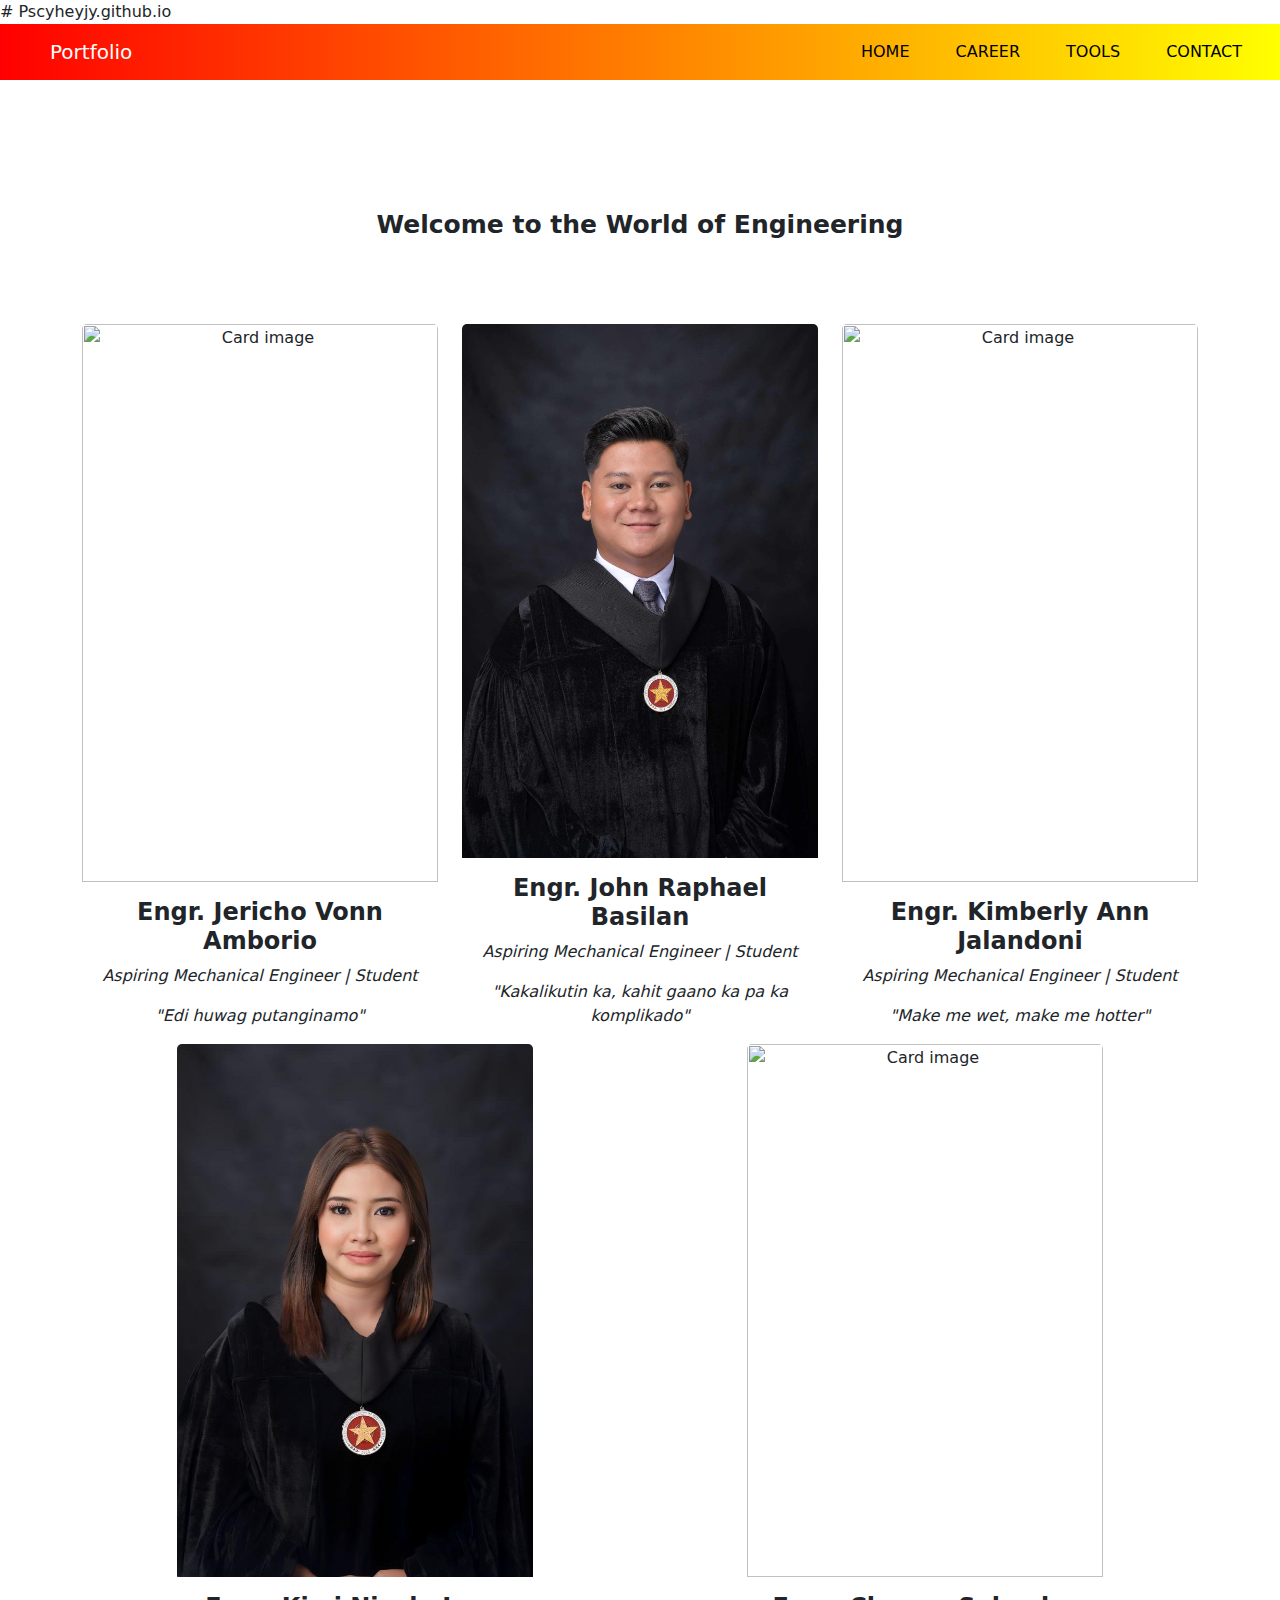
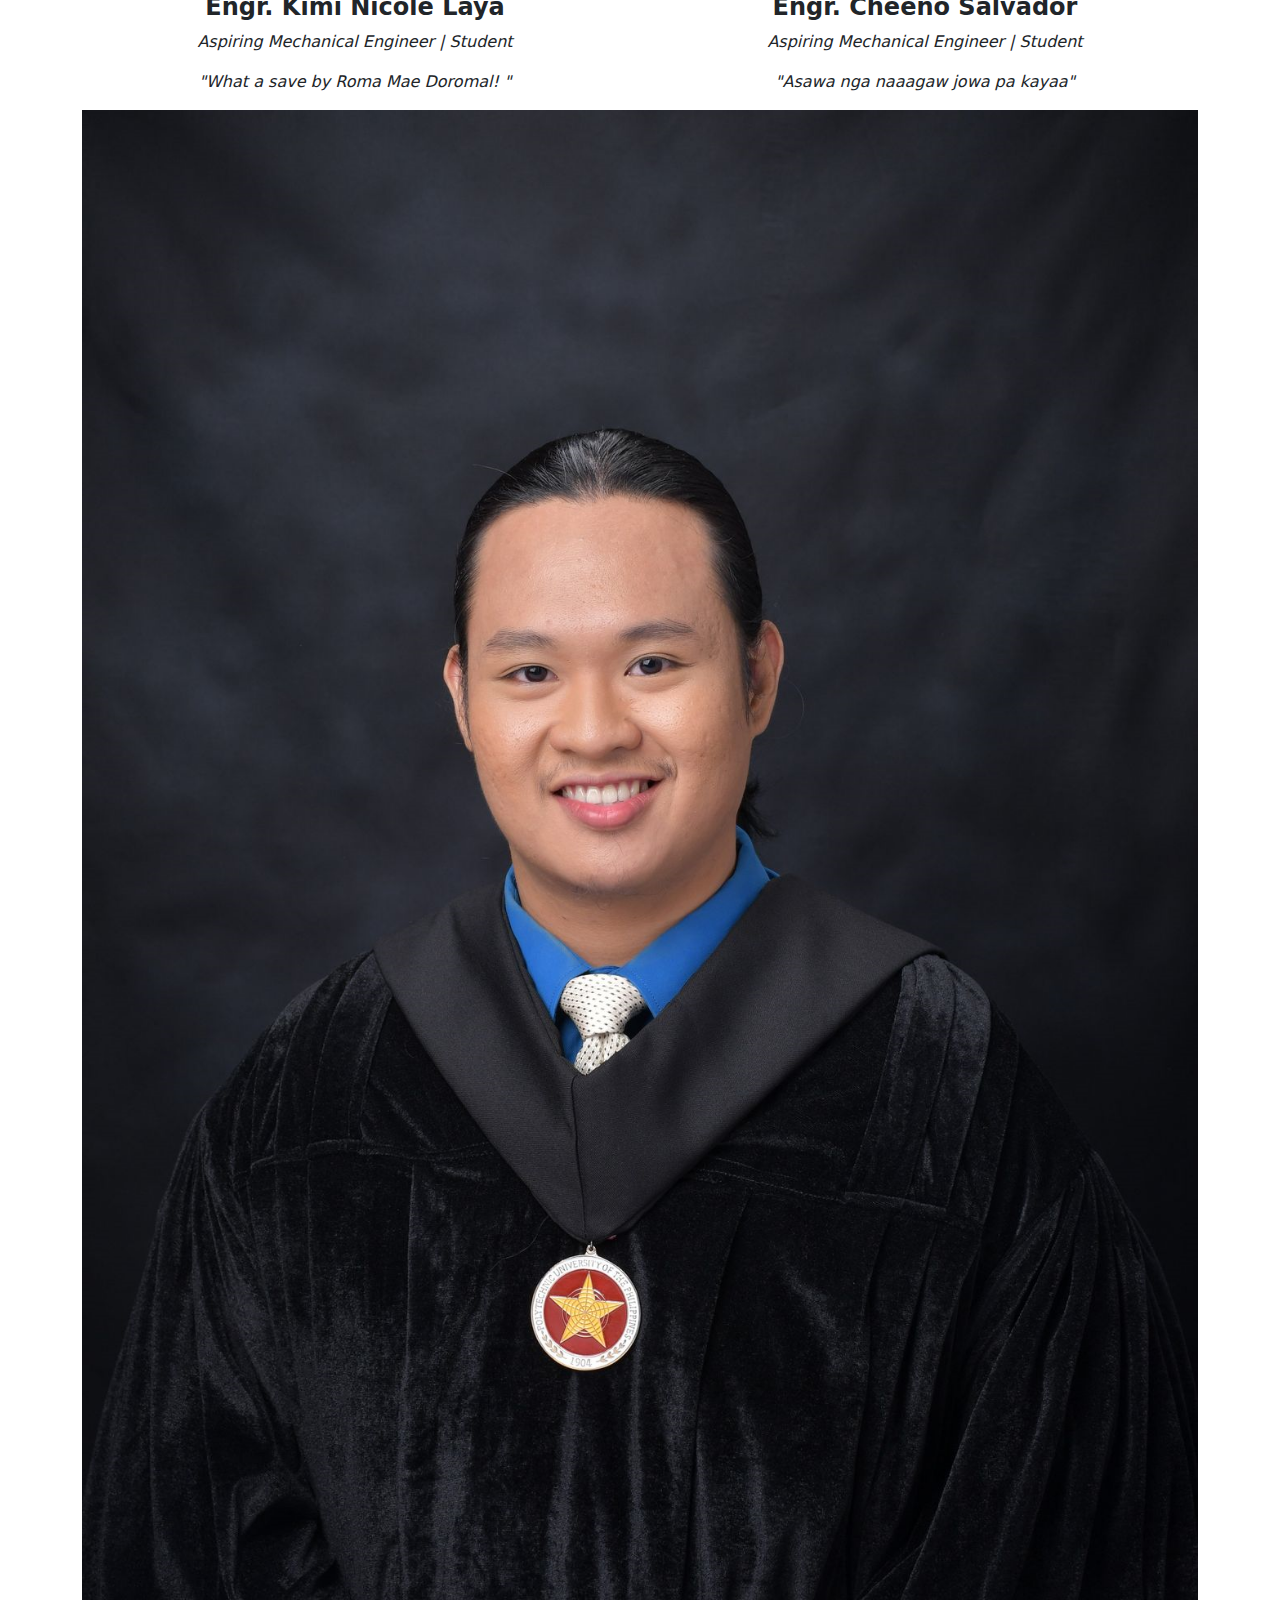
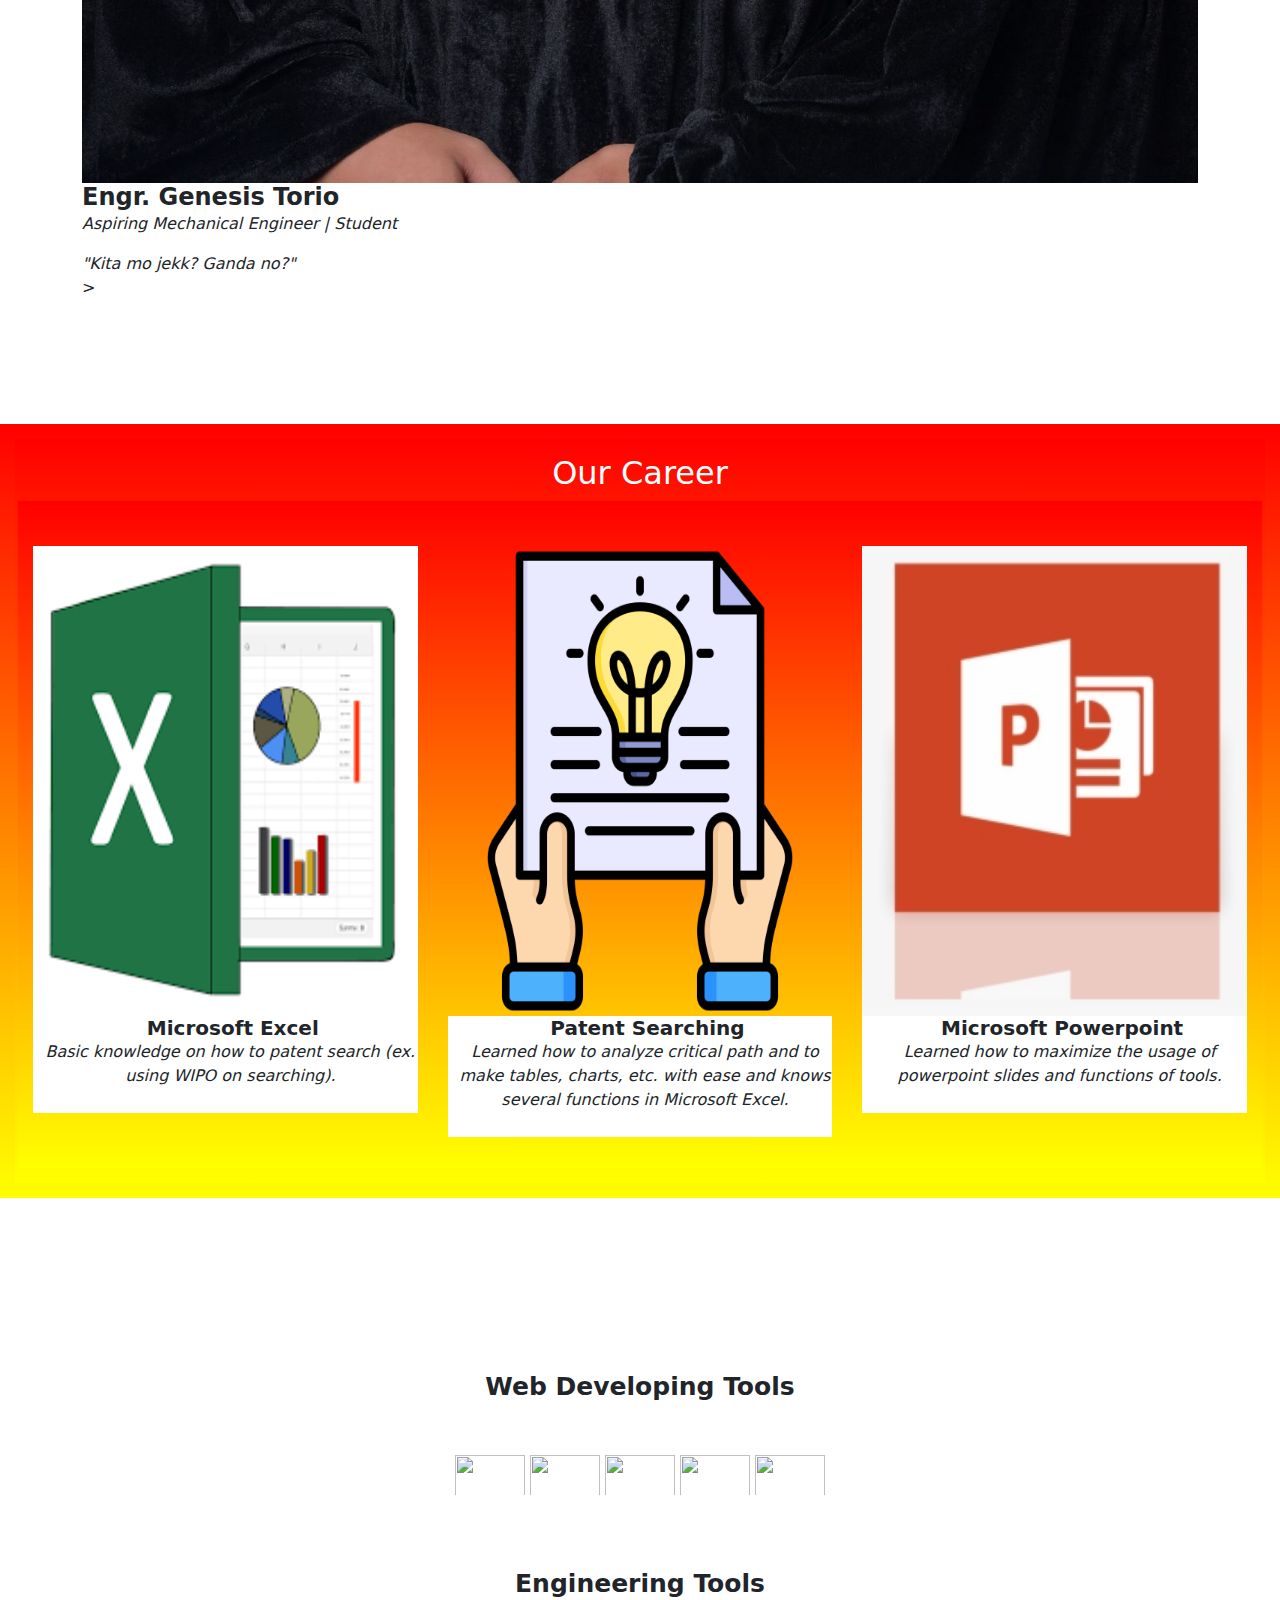
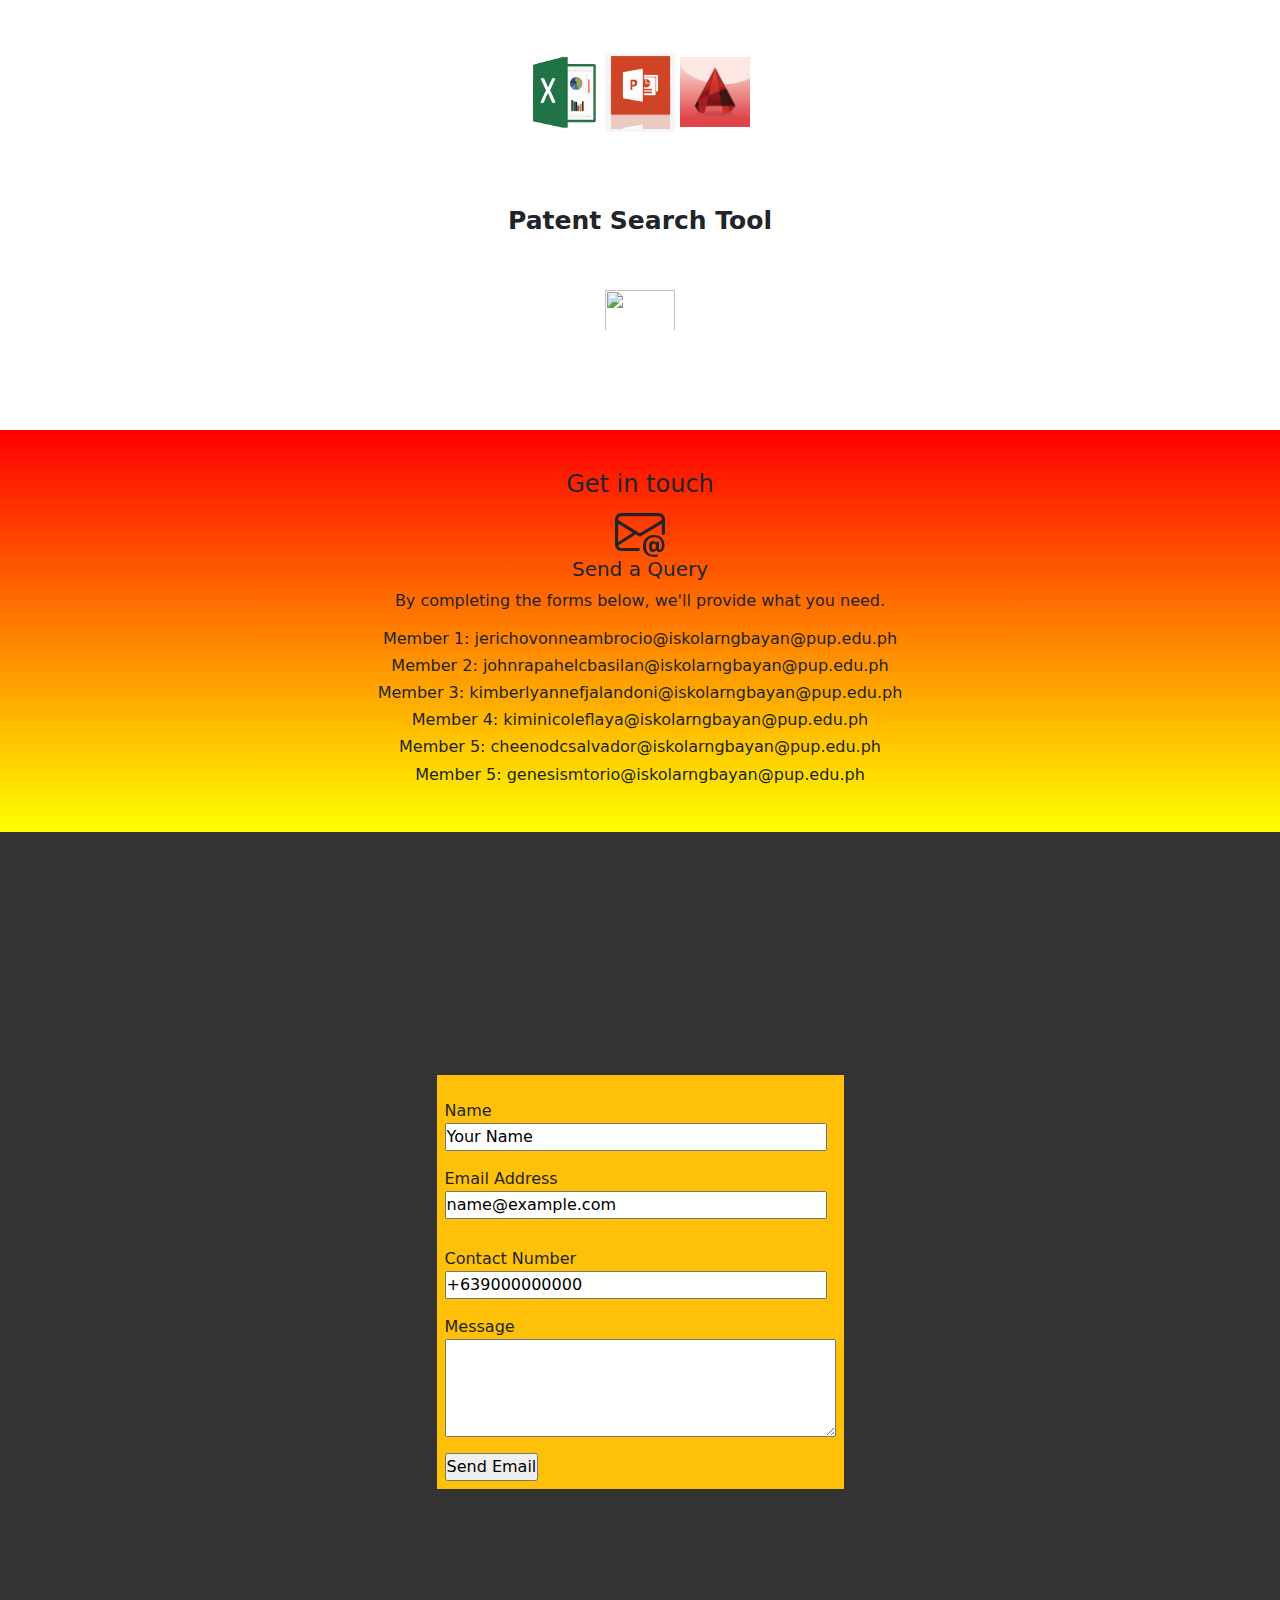
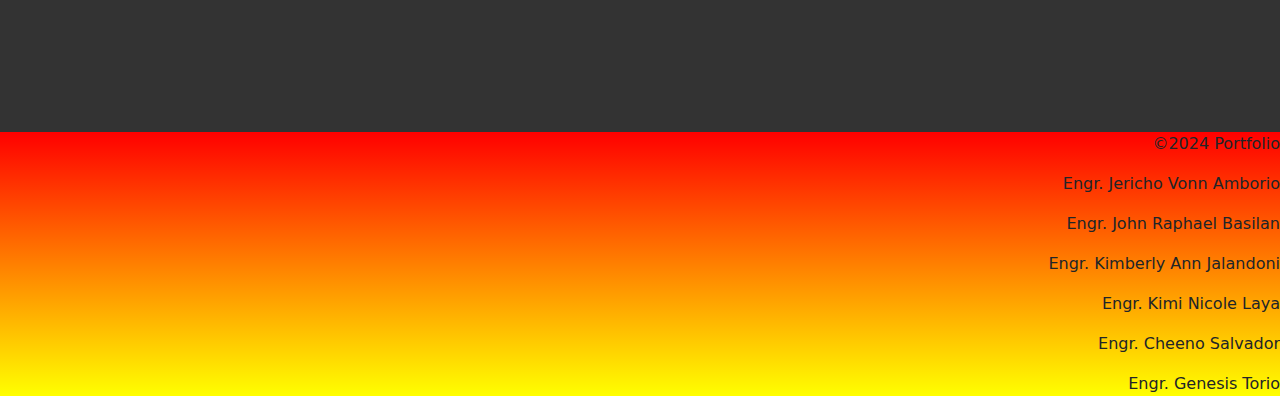
==== index.html @ 103c554a "Rename group2.html to index.html" ====
# Pscyheyjy.github.io
<!doctype html>
<html lang="en">
<head>
<meta charset="utf-8">
<meta name="viewport" content="width=device-width, initial-scale=1">
<title>Portfolio Group 2</title>
<link rel="stylesheet" href="group2.css">
<link rel="stylesheet" href="https://cdn.jsdelivr.net/npm/bootstrap@5.3.2/dist/css/bootstrap.min.css">
<script src="https://cdn.jsdelivr.net/npm/@popperjs/core@2.11.8/dist/umd/popper.min.js"></script>
<script src="https://cdn.jsdelivr.net/npm/bootstrap@5.3.2/dist/js/bootstrap.min.js"></script>
<link rel="stylesheet" href="https://cdn.jsdelivr.net/npm/@fortawesome/fontawesome-free@6.4.2/css/fontawesome.min.css">
<!-----Bootstrapicon----->
<link rel="stylesheet" href="https://cdn.jsdelivr.net/npm/bootstrap-icons@1.11.3/font/bootstrap-icons.min.css">
<body>
    
<section id="nav-bar">
<nav class="navbar navbar-expand-lg">
    <label class="navbar-brand" href="#">Portfolio</label>
    <button class="navbar-toggler" type="button" data-bs-toggle="collapse" data-bs-target="#navbarSupportedContent" aria-controls="navbarSupportedContent" aria-expanded="false" aria-label="Toggle navigation">
     <i class="fa fa-bars"></i>
    </button>
    <div class="collapse navbar-collapse" id="navbarSupportedContent">
      <ul class="navbar-nav ms-auto">
        <li class="nav-item">
          <a class="nav-link" href="#">Home</a>
        </li>
        <li class="nav-item">
          <a class="nav-link" href="#">Career</a>
        </li>
        <li class="nav-item">
        <a class="nav-link" href="#">Tools</a>
        </li>
        <li class="nav-item">
          <a class="nav-link" href="#">Contact</a>
        </li>
      </ul>
    </div>
</nav>    
</section> 

<!------------group section------------>
<section id="group">
<h2 class="title"><strong>Welcome to the World of Engineering</strong></h2>
<div class="background">
  <div class="container team">
    <div class="row">
      <div class="card col-lg-4 col-md-6 col-sm-12 text-center mx-auto">
       <img class="card-img-top" src="AMBROCIO, JERICHO VONN E- EL1_2155 TOG.jpg" alt="Card image">
        <div class="card-body">
         <h4 class="card-title"><strong>Engr. Jericho Vonn Amborio</strong></h4>
          <p class="card-text">Aspiring Mechanical Engineer | Student</p>
            <p class="card-text">"Edi huwag putanginamo"</p>
        </div>
      </div>  
      <div class="card col-lg-4 col-md-6 col-sm-12 text-center mx-auto">
       <img class="card-img-top" src="DMET3-1_Basilan,John.png" alt="Card image">
        <div class="card-body">
         <h4 class="card-title"><strong>Engr. John Raphael Basilan</strong></h4>
          <p class="card-text">Aspiring Mechanical Engineer | Student</p>
            <p class="card-text">"Kakalikutin ka, kahit gaano ka pa ka komplikado"</p>
       </div>
      </div>
      <div class="card col-lg-4 col-md-6 col-sm-12 text-center mx-auto">
        <img class="card-img-top" src="JALANDONI, KIMBERLY ANNE K- EL1_2229 TOG copy.jpg" alt="Card image">
          <div class="card-body">
           <h4 class="card-title"><strong>Engr. Kimberly Ann Jalandoni</strong></h4>
            <p class="card-text">Aspiring Mechanical Engineer | Student</p>
              <p class="card-text">"Make me wet, make me hotter"</p>
        </div>
      </div>
      <div class="card col-lg-4 col-md-6 col-sm-12 text-center mx-auto">
        <img class="card-img-top" src="LAYA, Kimi Nicole F..png" alt="Card image">
         <div class="card-body">
          <h4 class="card-title"><strong>Engr. Kimi Nicole Laya</strong></h4>
           <p class="card-text">Aspiring Mechanical Engineer | Student</p>
             <p class="card-text">"What a save by Roma Mae Doromal! "</p>
        </div>
      </div>
      <div class="card col-lg-4 col-md-6 col-sm-12 text-center mx-auto">
       <img class="card-img-top" src="DMET-3-1_SALVADOR,CHEENO.jpg" alt="Card image">
        <div class="card-body">
         <h4 class="card-title"><strong>Engr. Cheeno Salvador</strong></h4>
          <p class="card-text">Aspiring Mechanical Engineer | Student</p>
            <p class="card-text">"Asawa nga naaagaw jowa pa kayaa"</p>
        </div>
      </div>
    </div class="card col-lg-4 col-md-6 col-sm-12 text-center mx-auto">
       <img class="card-img-top" src="Torio, Genesis M..png" alt="Card image">
        <div class="card-body">
         <h4 class="card-title"><strong>Engr. Genesis Torio</strong></strong></h4>
          <p class="card-text">Aspiring Mechanical Engineer | Student</p>
            <p class="card-text">"Kita mo jekk? Ganda no?"</p>>
  </div>
</div>
</section>

<!-----------Our Careers------------>
<section class="careers"> 
 <div class="careers text center">
   <h2>Our Career</h2>
    <div class="row text center">
      <div class="col-lg-4 col-md-4 col-sm-12 careers">
        <img class="card-img" src="Excel.png" alt="card image">
          <div class="card-body">
           <h5 class="card-title"><strong>Microsoft Excel</strong></h5>
            <p class="card-text>"> Basic knowledge on how to patent search (ex. using WIPO on searching).</p>
          </div>
      </div>
      <div class="col-lg-4 col-md-4 col-sm-12 careers">
        <img class="card-img rounded-cirlce"  src="Patent.png" alt="card image">
          <div class="card-body">
           <h5 class="card-title"><strong>Patent Searching</strong></h5>
            <p class="card-text>"> Learned how to analyze critical path and to make tables, charts, etc. with ease and knows several functions in Microsoft Excel.</p>
          </div>
      </div>
      <div class="col-lg-4 col-md-4 col-sm-12 careers">
        <img class="card-img rounded-cirlce"  src="Powerpoint.png" alt="card image">
          <div class="card-body">
           <h5 class="card-title"><strong>Microsoft Powerpoint</strong></h5>
            <p class="card-text>"> Learned how to maximize the usage of powerpoint slides and functions of tools.</p>
          </div>
      </div>       
    </div>
</div>
</section>

<!------------tools------------>
    
<section id="tools">
 <div class="tools-icons">
  <p class="title text-center"><strong>Web Developing Tools</strong></p>
   <div class="column text-center">
    <a href="#"><img src="bts.png" ></a>
    <a href="#"><img src="js.png"></a>
    <a href="#"><img src="html.png"></a>
    <a href="#"><img src="css.jpg"></a>
    <a href="#"><img src="python.jpg"></a>
   </div>
 </div>
 <div class="tools-icons">
  <p class="title text-center"><strong>Engineering Tools</strong></p>
   <div class="column text-center">
    <a href="#"><img src="Excel.png" ></a>
    <a href="#"><img src="Powerpoint.png"></a>
    <a href="#"><img src="Autocad.png"></a>
   </div>
 </div>
<div class="tools-icons">
 <p class="title text-center"><strong>Patent Search Tool</strong></p>
  <div class="col text-center">
   <a href="#"><img src="Wipo.png"></a>
  </div>
</div>
</section>

<!------------contact section------------>

<section id="contacts">
 <div class="contacts">
  <h4>Get in touch</h4>
    <div class="container"></div>
     <div class="col-md-6"></div>
   <div class="row">
    <i class="bi bi-envelope-at"></i>
     <h5 class="centered">Send a Query</h5>
      <p class="title-text">By completing the forms below, we'll provide what you need.</p>
      <style font-size-adjust: 0.58;></style>
      <h6 class="text">Member 1: jerichovonneambrocio@iskolarngbayan@pup.edu.ph</h6>
      <h6 class="text">Member 2: johnrapahelcbasilan@iskolarngbayan@pup.edu.ph</h6>
      <h6 class="text">Member 3: kimberlyannefjalandoni@iskolarngbayan@pup.edu.ph</h6>
      <h6 class="text">Member 4: kiminicoleflaya@iskolarngbayan@pup.edu.ph</h6>
      <h6 class="text">Member 5: cheenodcsalvador@iskolarngbayan@pup.edu.ph</h6>
      <h6 class="text">Member 5: genesismtorio@iskolarngbayan@pup.edu.ph</h6>
   </div>       
  </div>
</section>

<!-----------forms section------------>
<section id="forms">
  <div class="forms">
  <form class="mx-auto bg-warning p-2" action="/action_page.php">
  <div class="mb-3"></div> 
  <label for="name">Name</label><br>
  <input size="42" type="text" id="name" name="name" value="Your Name"><br>
  <div class="mb-3"></div>
  <label for="email">Email Address</label><br>
  <input size="42" type="email" id="email" name="email" value="name@example.com"><br><br>
  <div class="mb-1"></div>
  <label for="contact number text-align left">Contact Number</label><br>
  <input size="42"type="+number" id="number" name="number" value="+639000000000"><br>
  <div class="mb-3"></div>
  <label for="message">Message</label><br>
      <textarea id="message" name="message" rows="4" cols="46"></textarea>
  <div class="col-12 mb-3"></div>
  <input type="submit" value="Send Email">
</form>
</div>       
</section>
    
<!------------footer section------------>

<section id="footer">
<div class="container"></div>
<div class="row"></div>
<div class="name ms-auto"></div>
<p>©2024 Portfolio</p>
<p>Engr. Jericho Vonn Amborio</p>
<p>Engr. John Raphael Basilan</p>   
<p>Engr. Kimberly Ann Jalandoni</p>
<p>Engr. Kimi Nicole Laya</p>  
<p>Engr. Cheeno Salvador</p>
<p>Engr. Genesis Torio</p>
---- group2.css ----
*
{
    margin: 0;
    padding: 0;
}
body
{
    font-family: sans-serif;
}
#navbar
{
    position: static;
    top: 0;
    z-index: 10;
}
.navbar
{
    background-image: linear-gradient(to right, red , yellow);
    padding-left: 50px !important;
}
.navbar-brand
{
    color: #fff !important;
    font-weight: 600px;
    font-size: 30px;
}
.navbar-nav li
{
    padding-right: 30px;
}
.navbar-nav li a
{
    color: black !important;
    font-weight: 600px;
    float: right;
    text-align: left; 
    text-transform: uppercase;
}
.fa-bars
{
    color: #fff;
    font-size: 30px !important;
}
.li a, a:hover
{
    background-color: #fff;
    
}


/*------------group section------------*/

#group
{
    background: #fff;
    padding: 60px 0;
}

.title
{
    text-align: center;
}
.background 
{
	background: #fff;
	padding: 4em 0;
}
.team 
{
	padding: 0 180px;
}

.team .card 
{
	background:none;
	border: none;
}
.team .card-title 
{
	font-size: 1.3rem
	margin-bottom: 0;
	text-transform: capitalize;
}
.team .card-text
{
    font-style: italic;
}
/*------------body section-----------*/
#careers
{ 
    padding: 80px 0;
}

.card-img
{
    padding-top: 30px;
    height: 500px;
}
.careers
{
    background-image: linear-gradient(red, yellow);
    text-align: center;
    padding: 15px !important;
    padding-left: 15px;
}
.careers h2
{
    color: #fff !important;
}
.careers p
{

    padding-left: 10px;
    padding top: 10px;
    background: #fff;
    text-align: center;
    padding-bottom: 25px;
    background-image: #fff;
    font-style: italic
}
.careers h5
{
    padding-left: 15px;
    text-transform: capitalize;
    background: #fff;
}
    
/*------------tools-----------*/
#tools
{
    background: #fff;
    padding: 100px 0;
}
.title
{
    font-size: 25px;
    font-weight: 400;
    margin-bottom: 20px;
    padding-top: 70px;
}
.tools-icons img
{
    width: 70px; 
    padding-top: 30px;
}

/*------------contact------------*/

#contacts
{
    padding: 40px 0;
    background-image: linear-gradient(red, yellow);
    text-align: center;
}
.bi
{
    font-size:50px
}

/*------------forms-----------*/

#forms
{
    display: flex;
    justify-content: center;
    align-items: center;
    height: 100vh;
    background-color: #333;
}

/*------------footer------------*/

#footer
{
    background-image: linear-gradient(red,yellow);
    text-align: right;
}
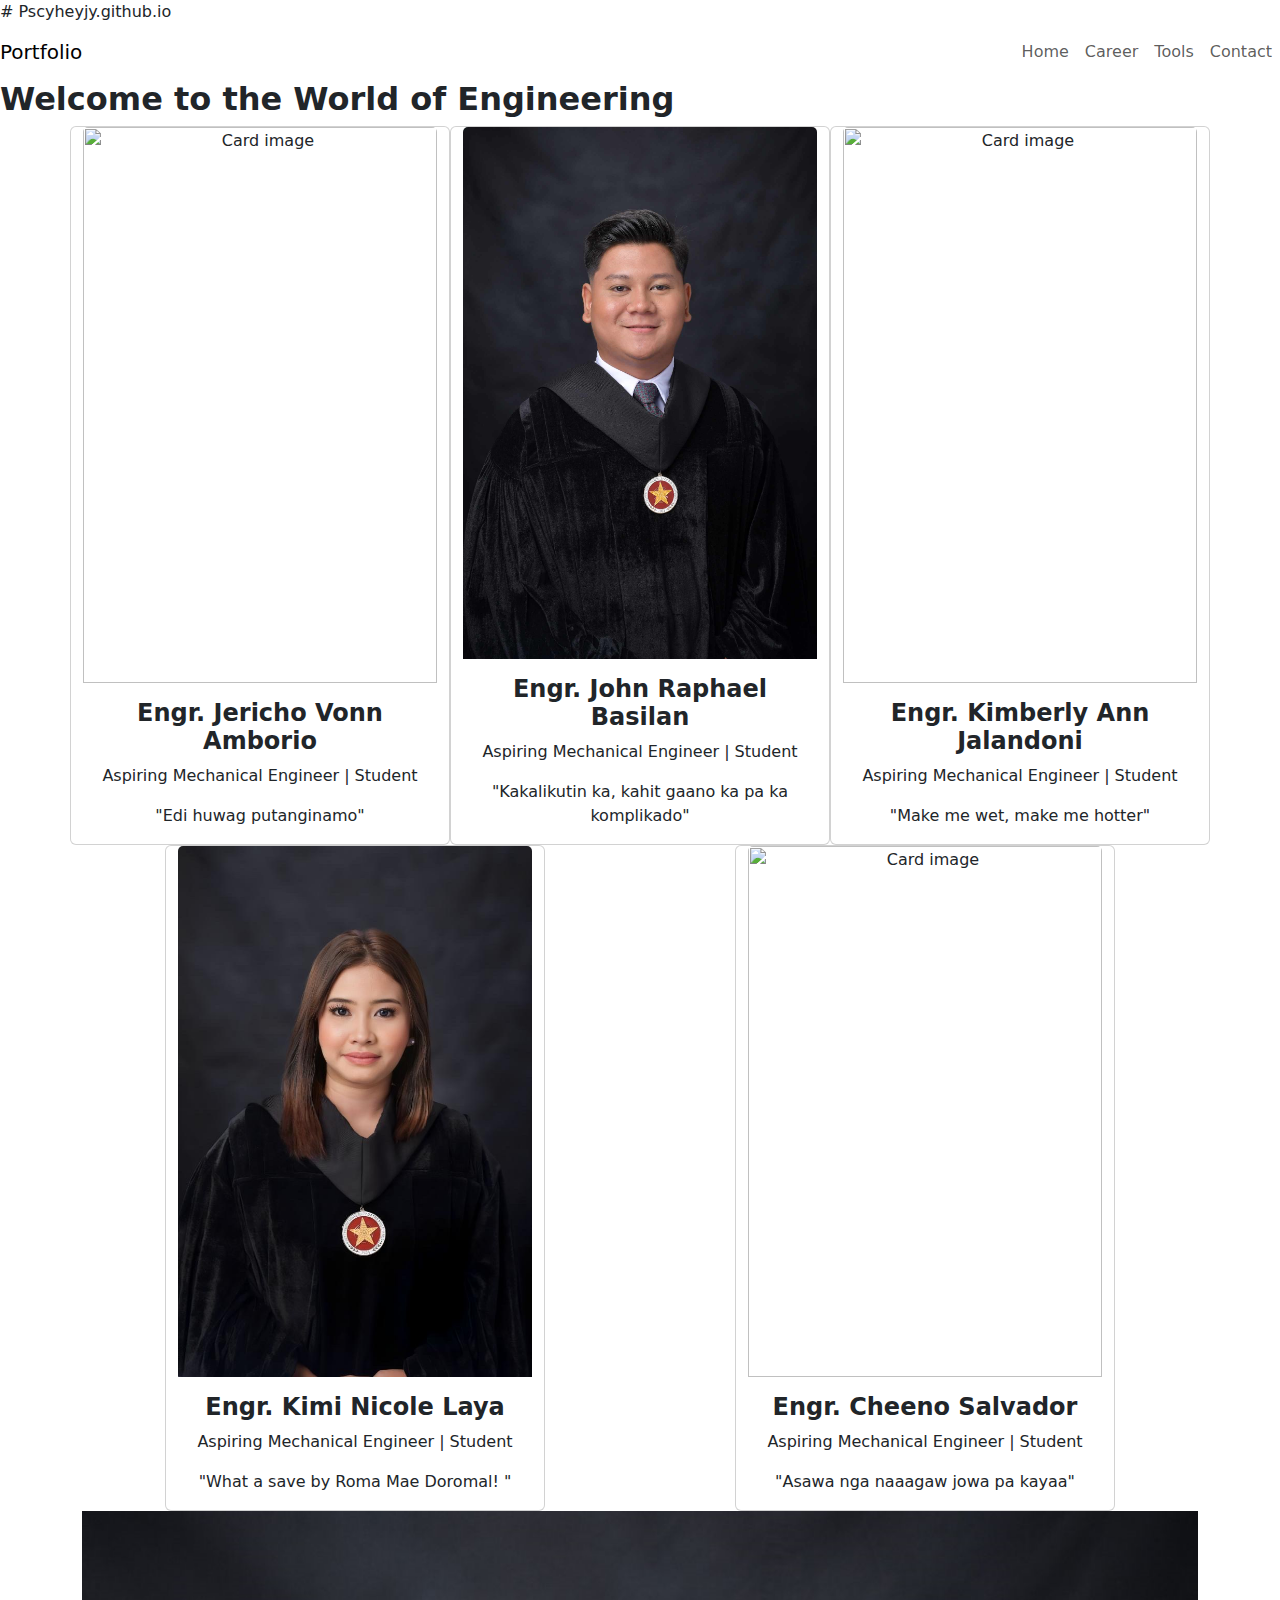
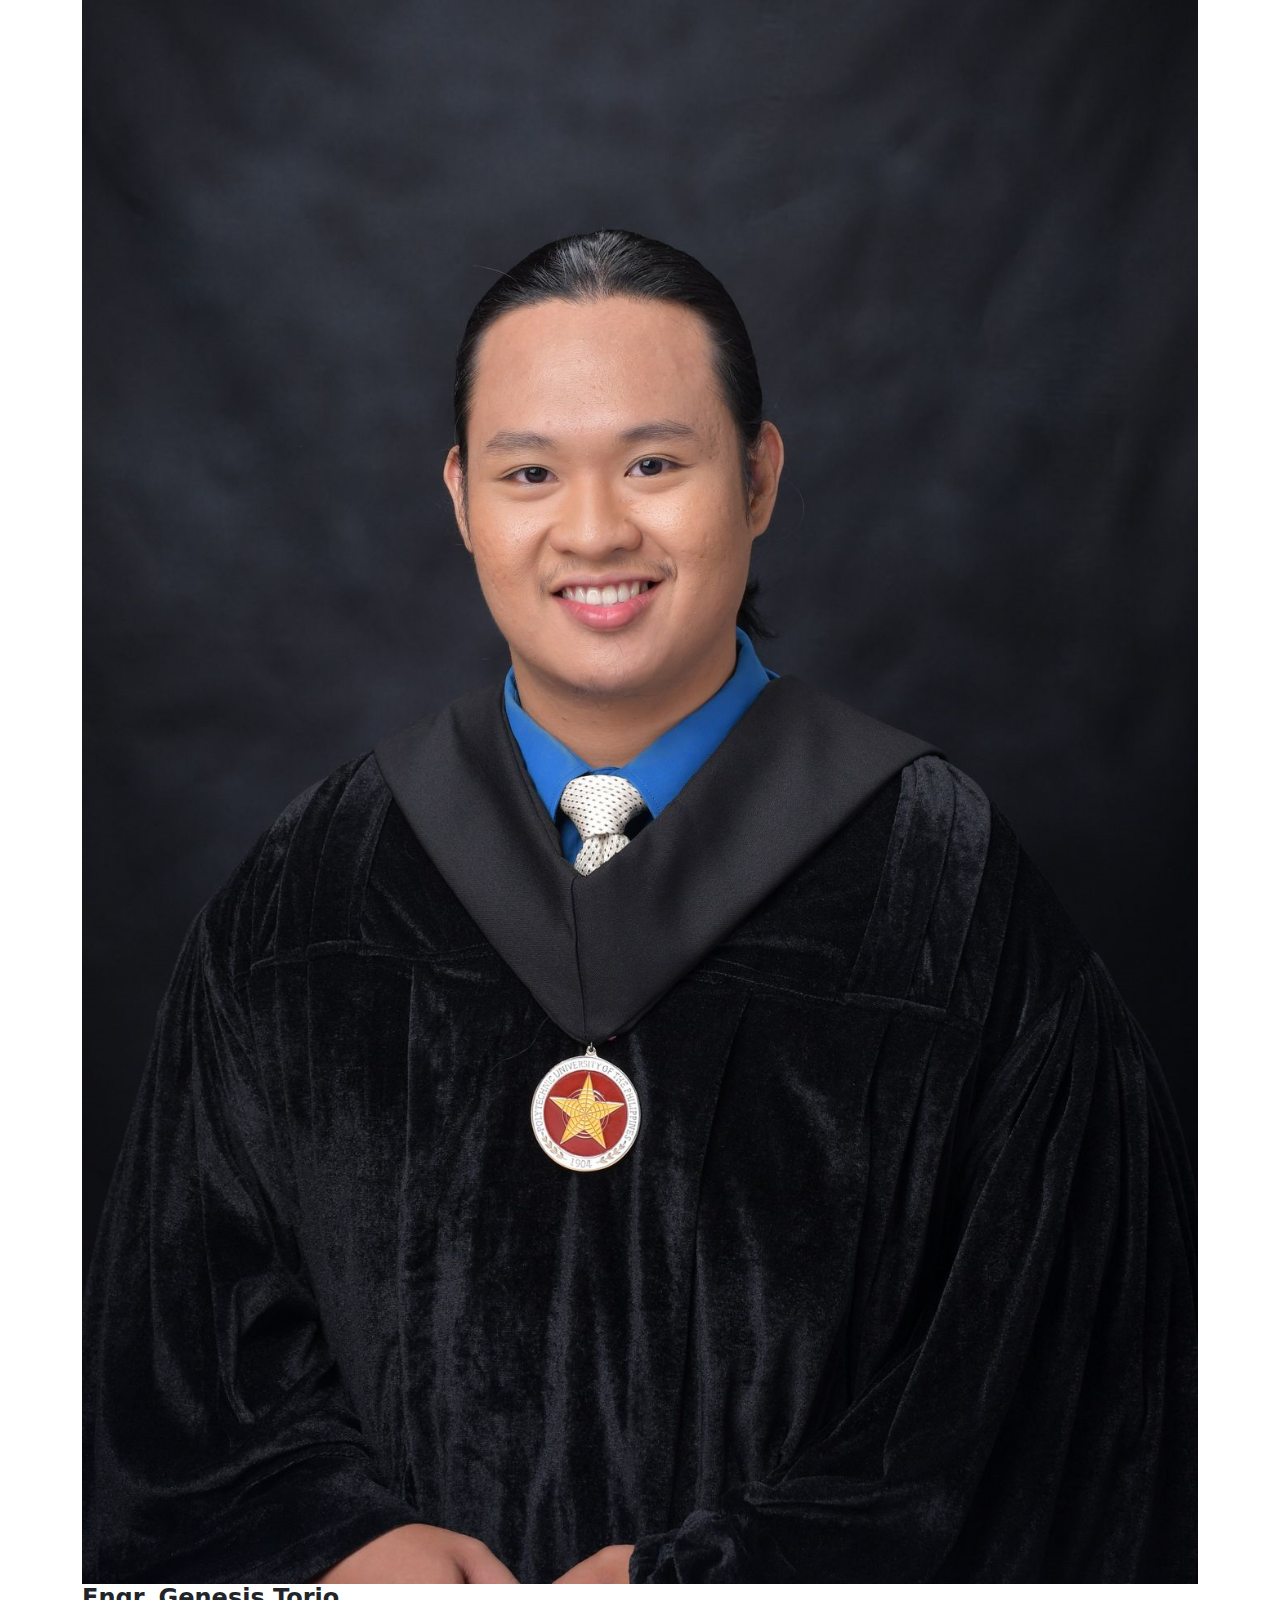
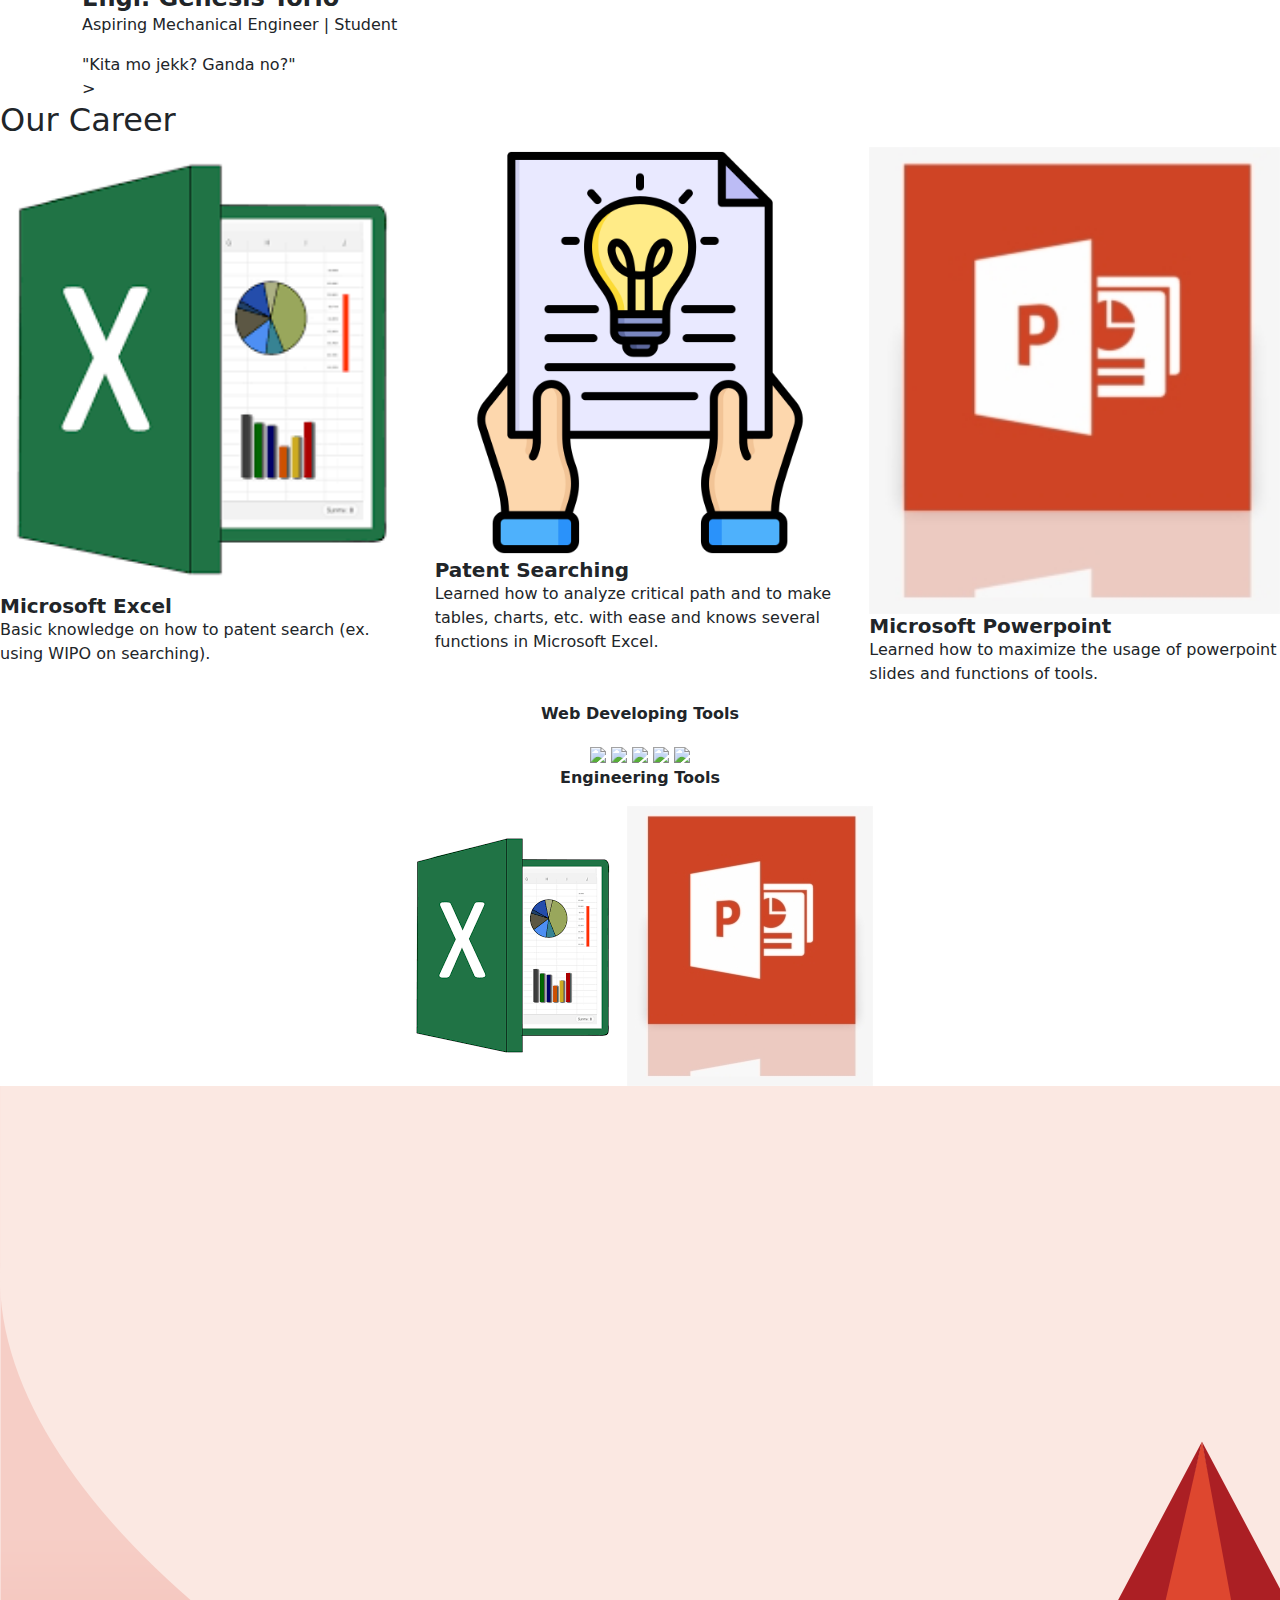
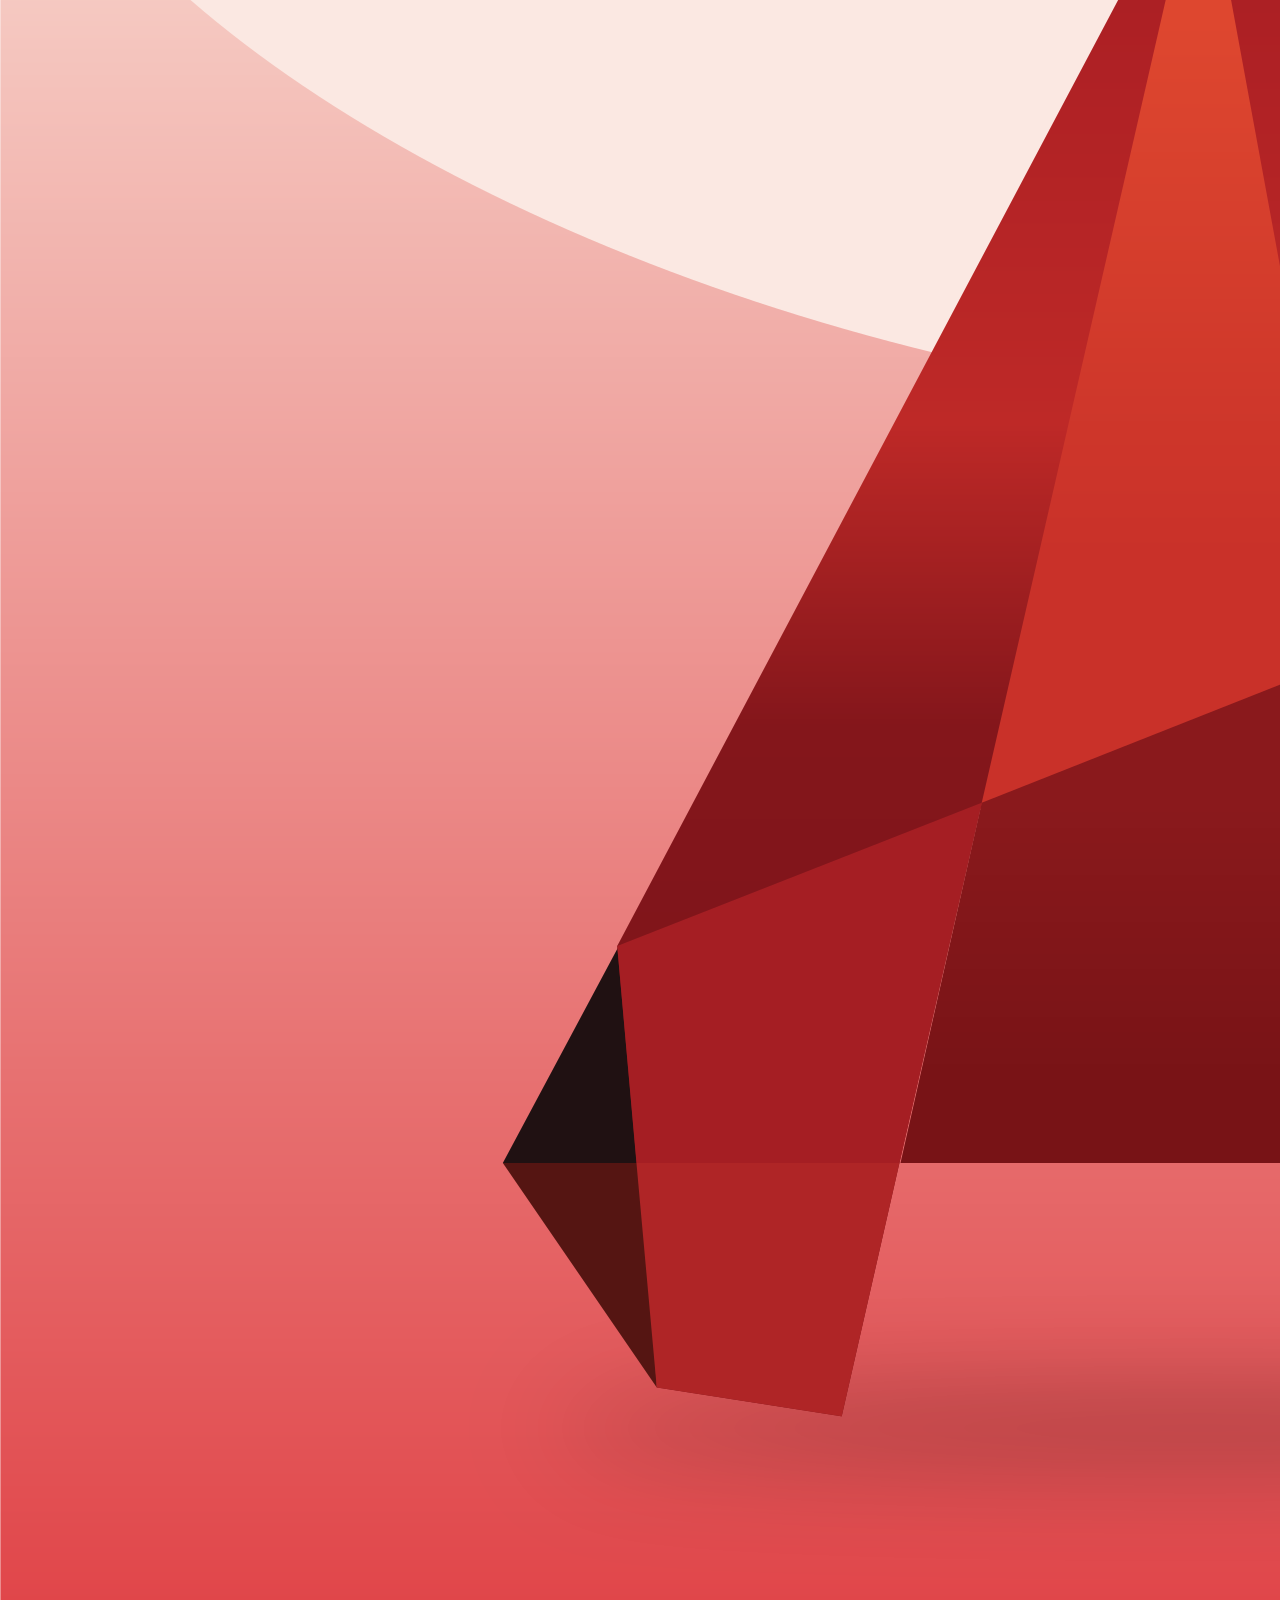
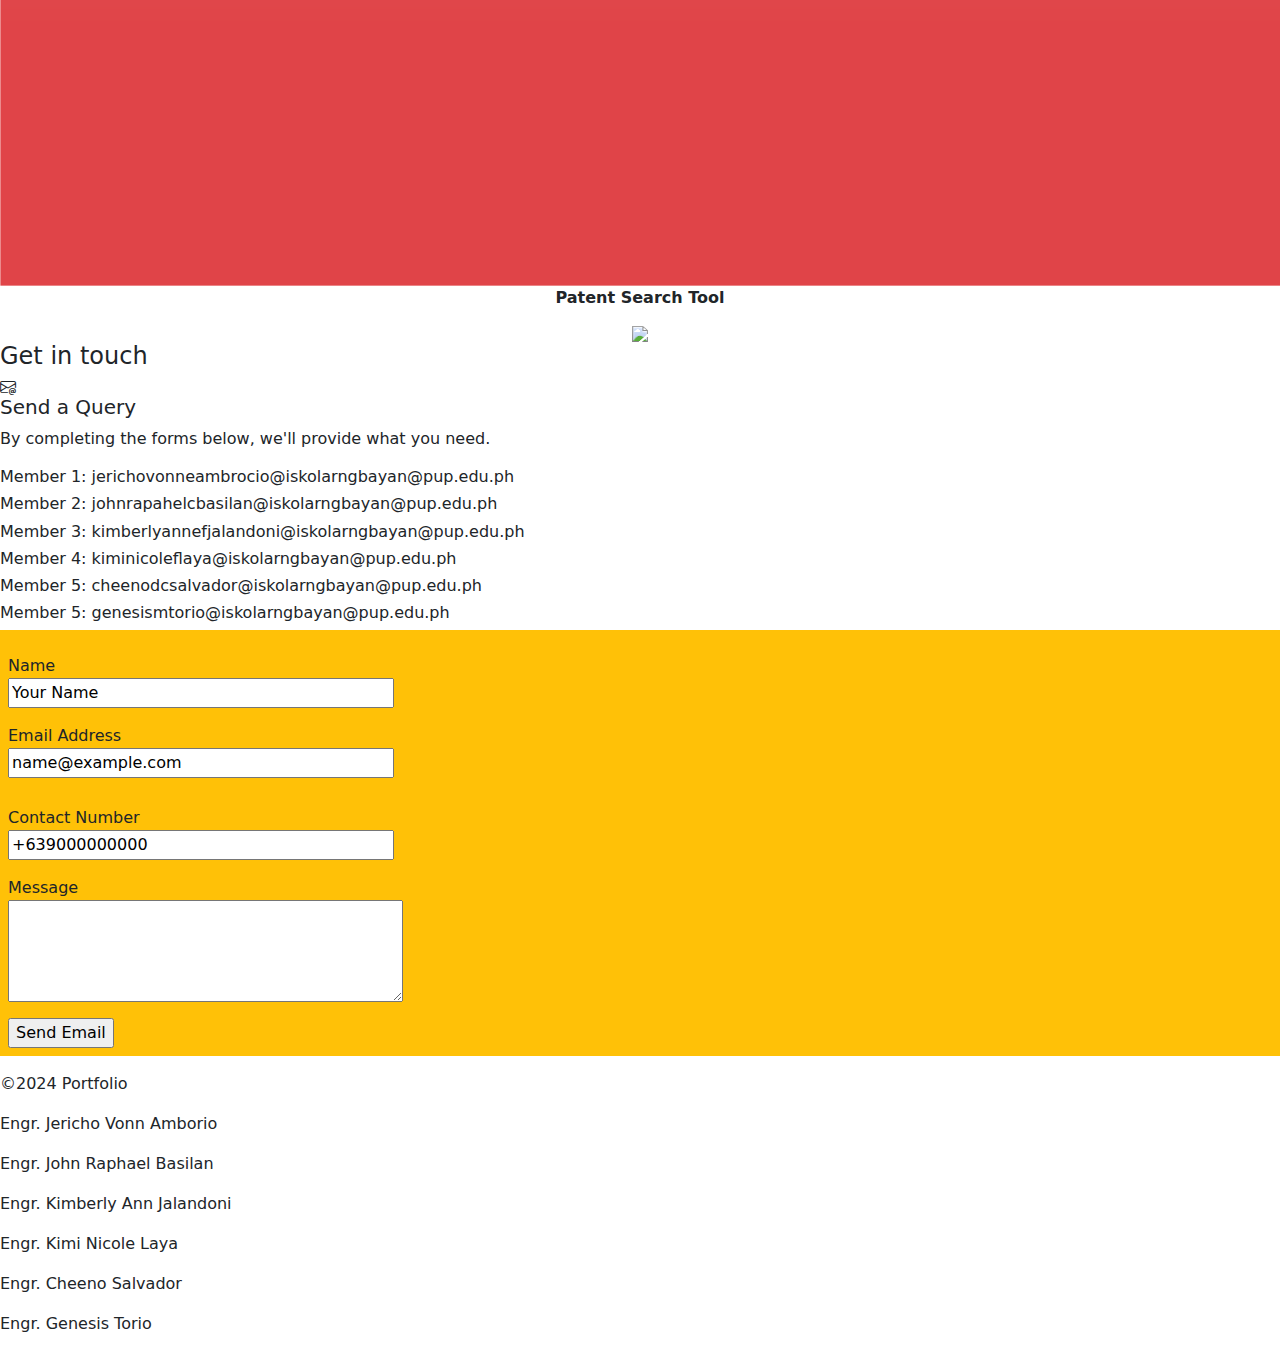
==== commit 4477a384: "Update index.html" ====
--- a/index.html
+++ b/index.html
@@ -5,7 +5,7 @@
 <meta charset="utf-8">
 <meta name="viewport" content="width=device-width, initial-scale=1">
 <title>Portfolio Group 2</title>
-<link rel="stylesheet" href="group2.css">
+<link rel="stylesheet" href="index.css">
 <link rel="stylesheet" href="https://cdn.jsdelivr.net/npm/bootstrap@5.3.2/dist/css/bootstrap.min.css">
 <script src="https://cdn.jsdelivr.net/npm/@popperjs/core@2.11.8/dist/umd/popper.min.js"></script>
 <script src="https://cdn.jsdelivr.net/npm/bootstrap@5.3.2/dist/js/bootstrap.min.js"></script>
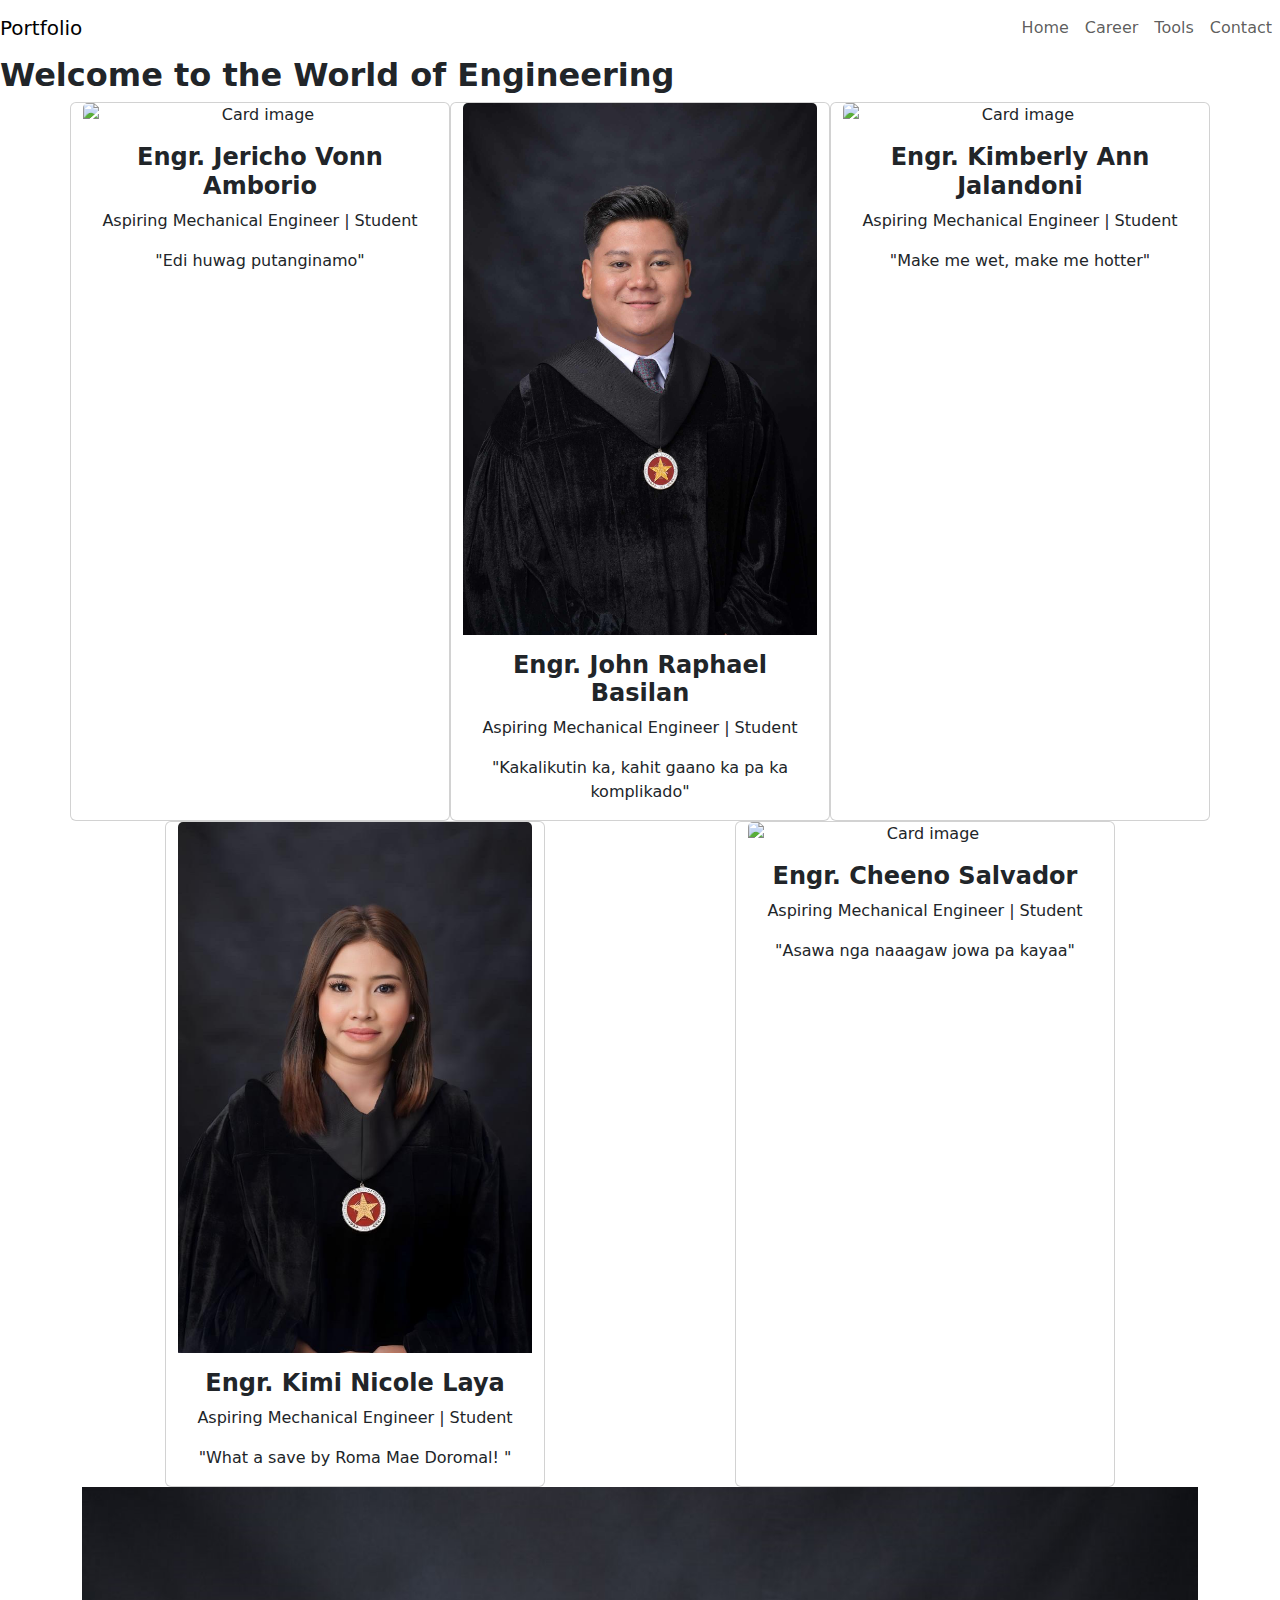
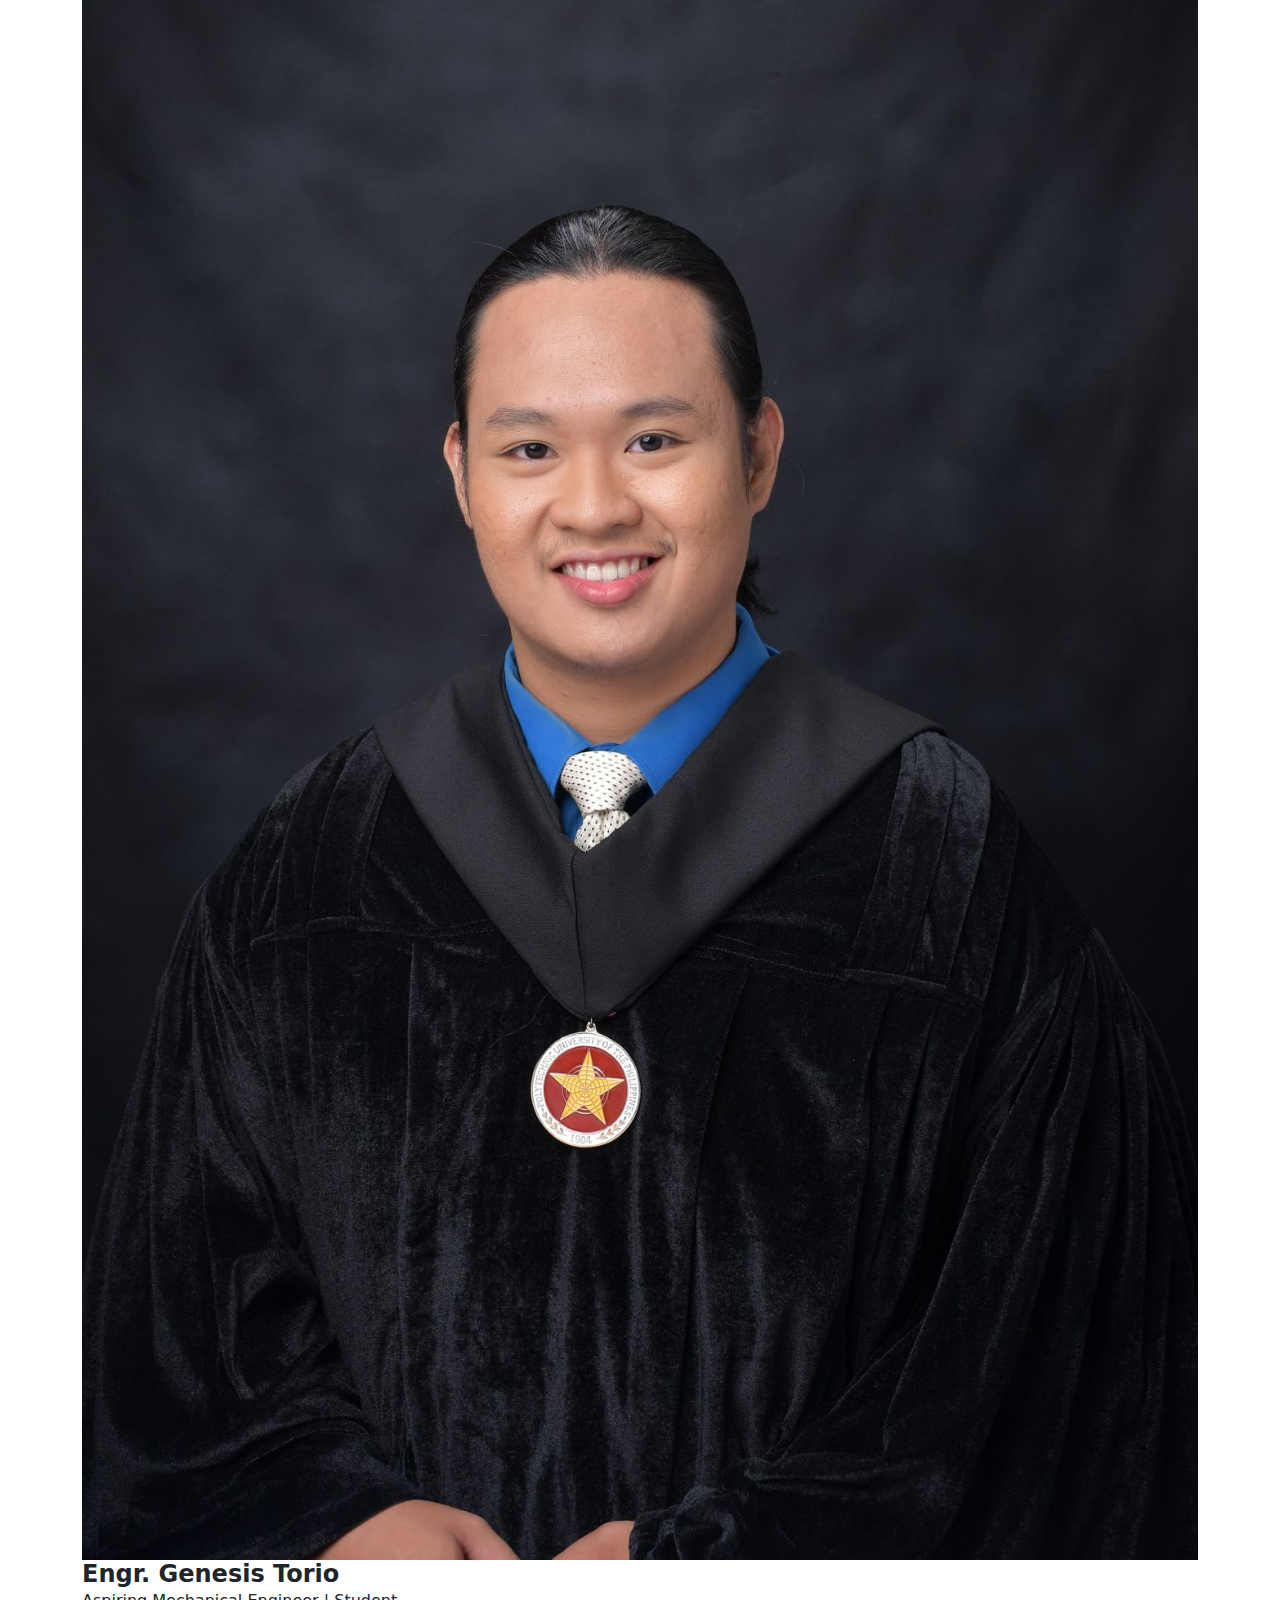
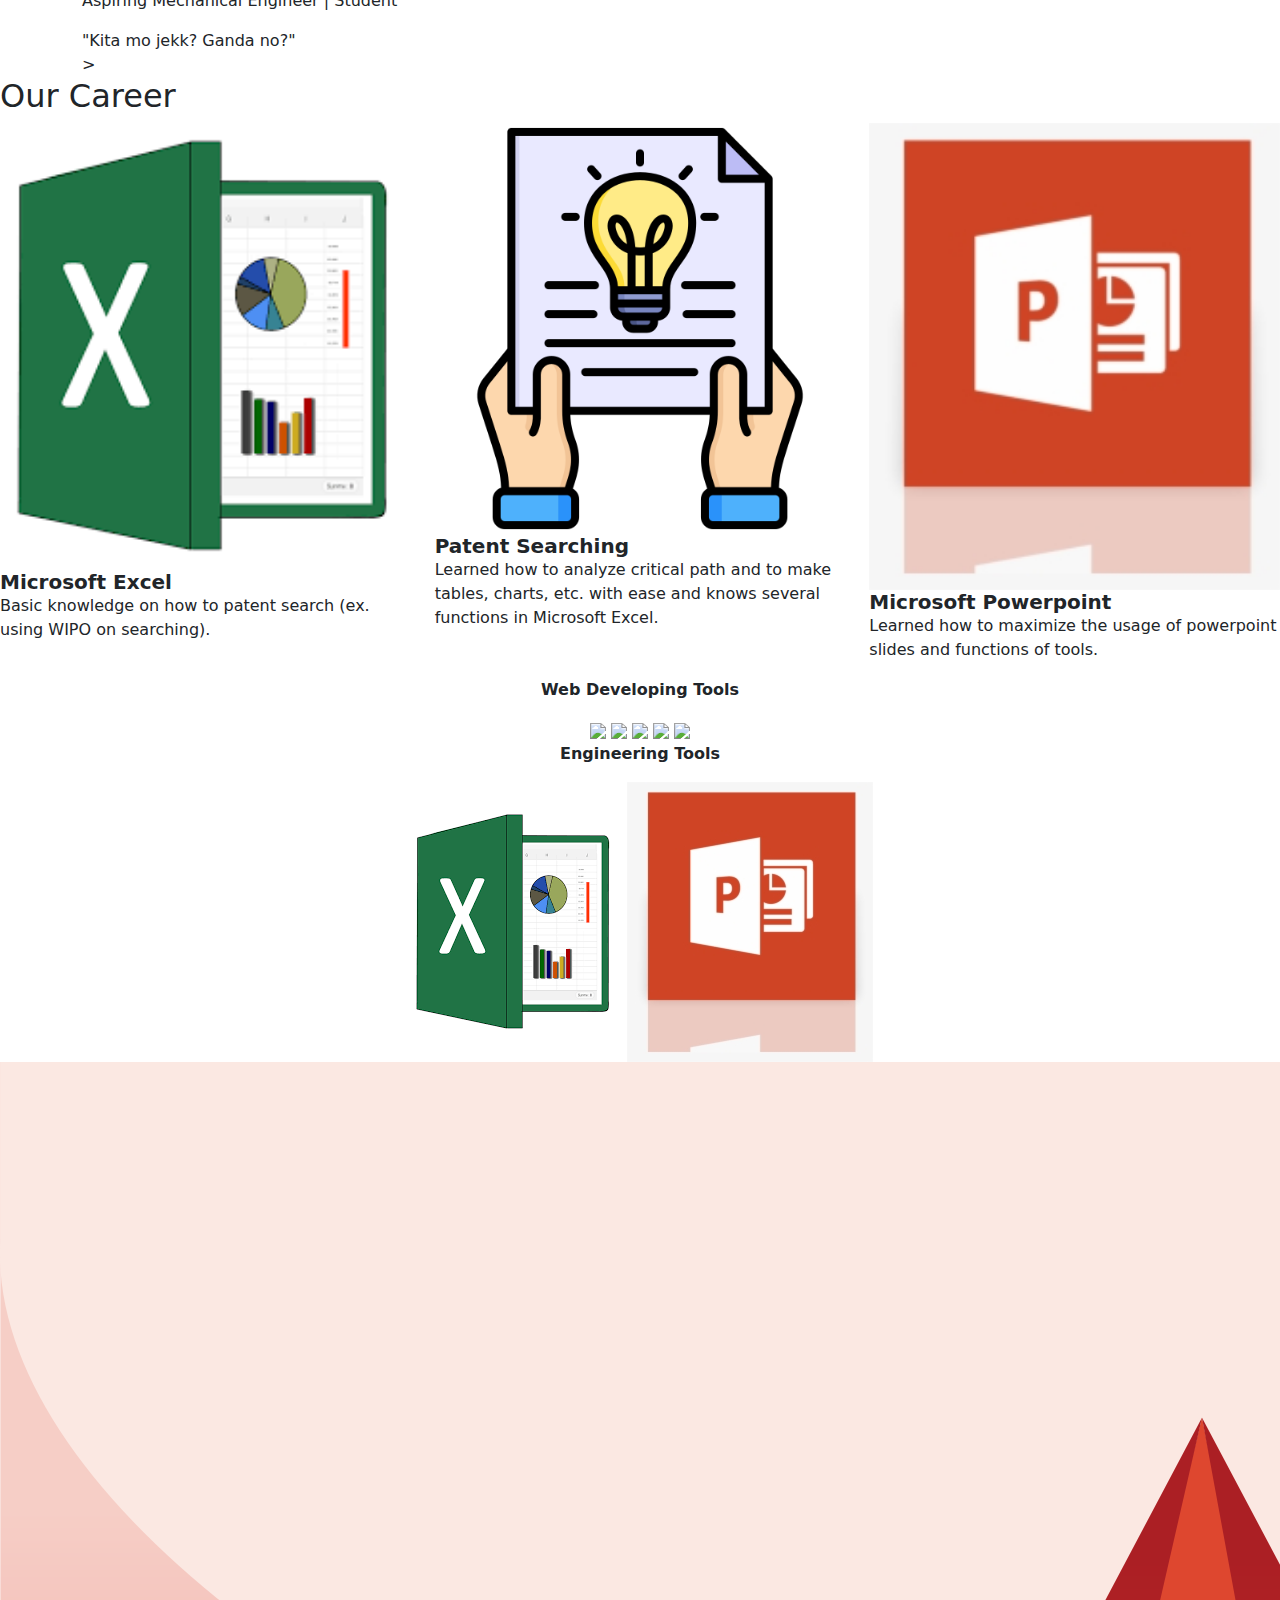
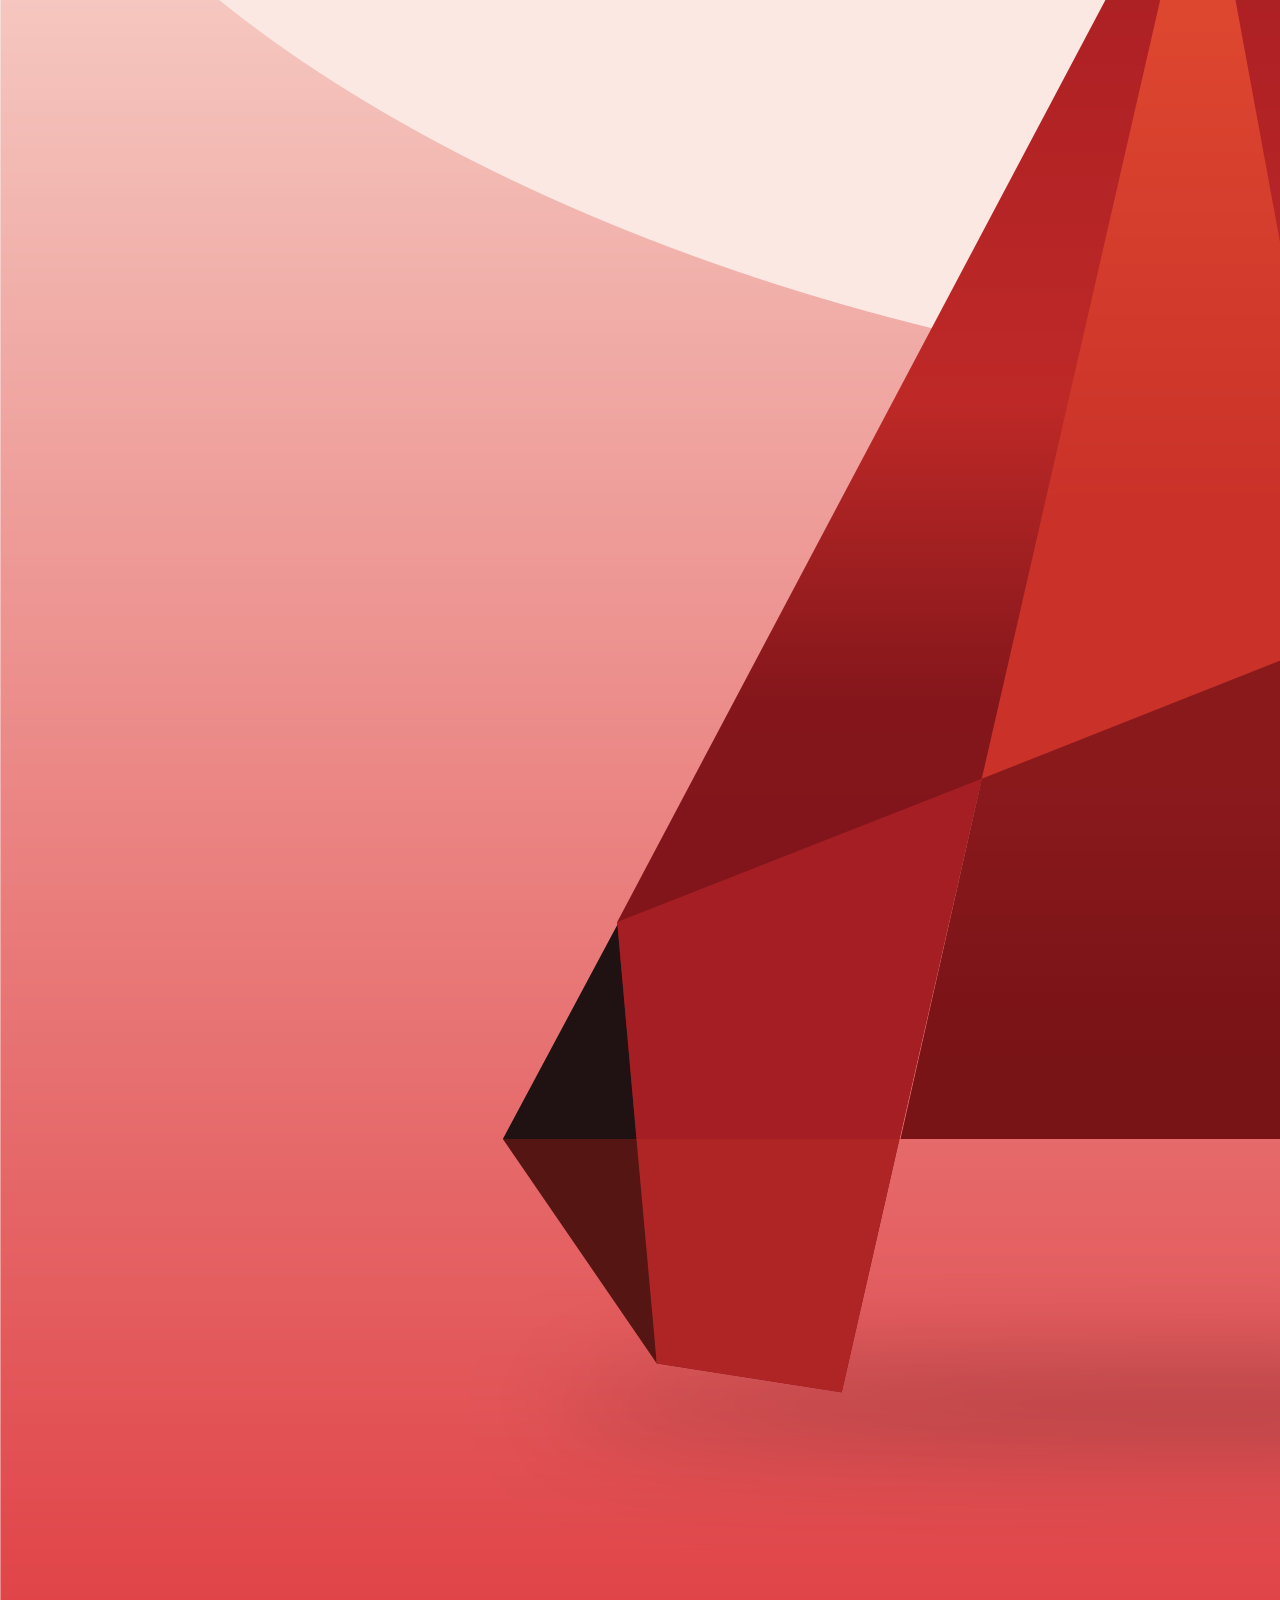
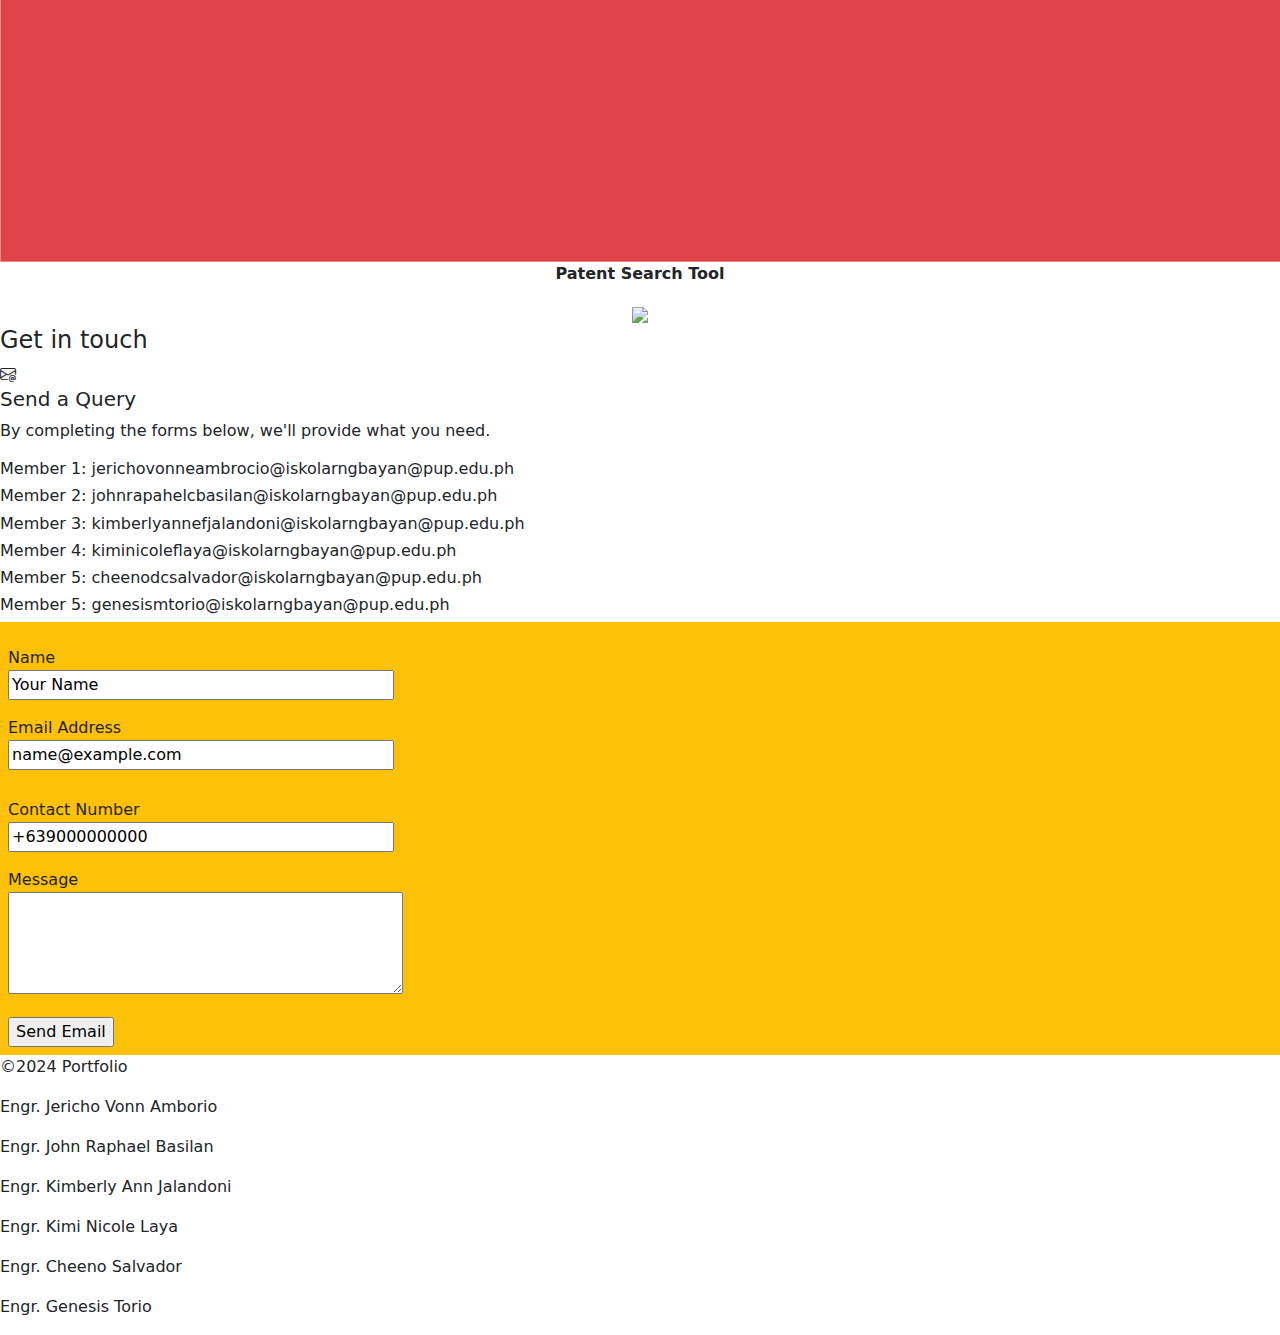
==== commit 910c9ed8: "Update index.html" ====
--- a/index.html
+++ b/index.html
@@ -1,4 +1,3 @@
-# Pscyheyjy.github.io
 <!doctype html>
 <html lang="en">
 <head>
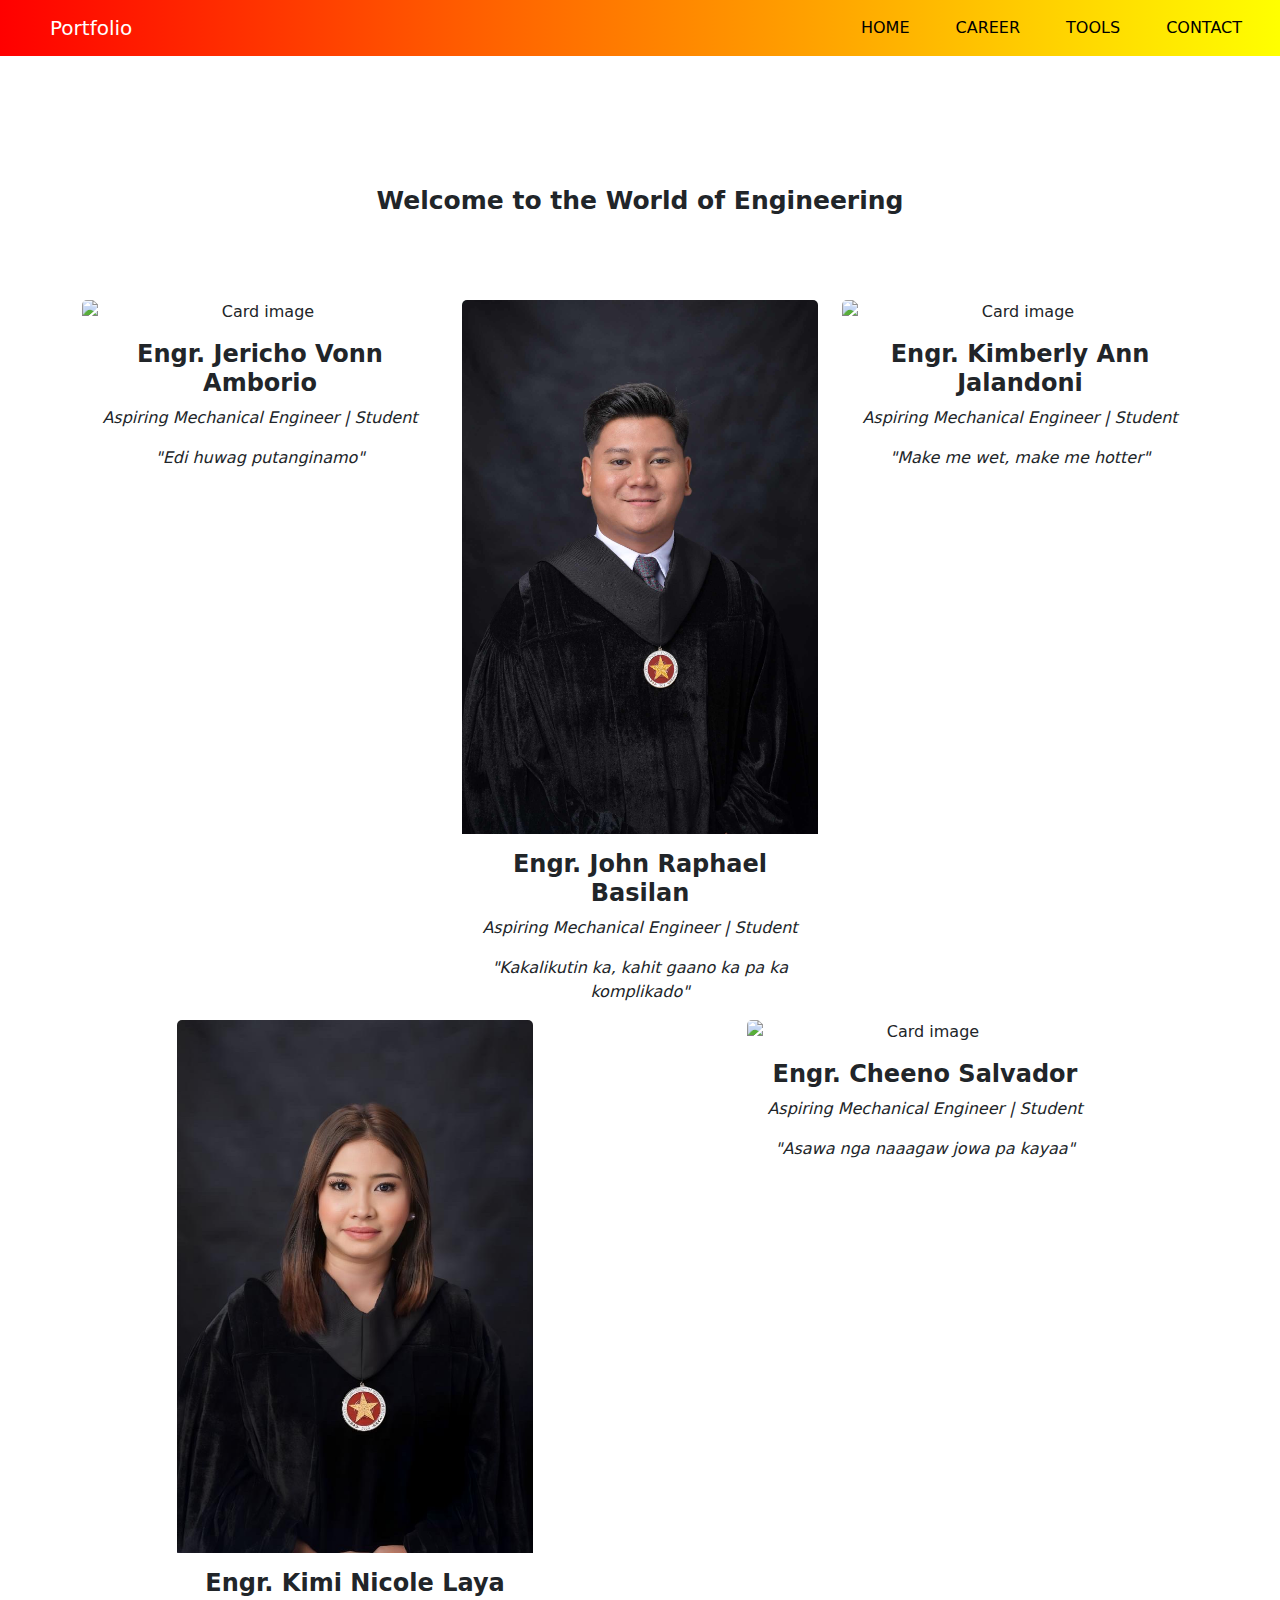
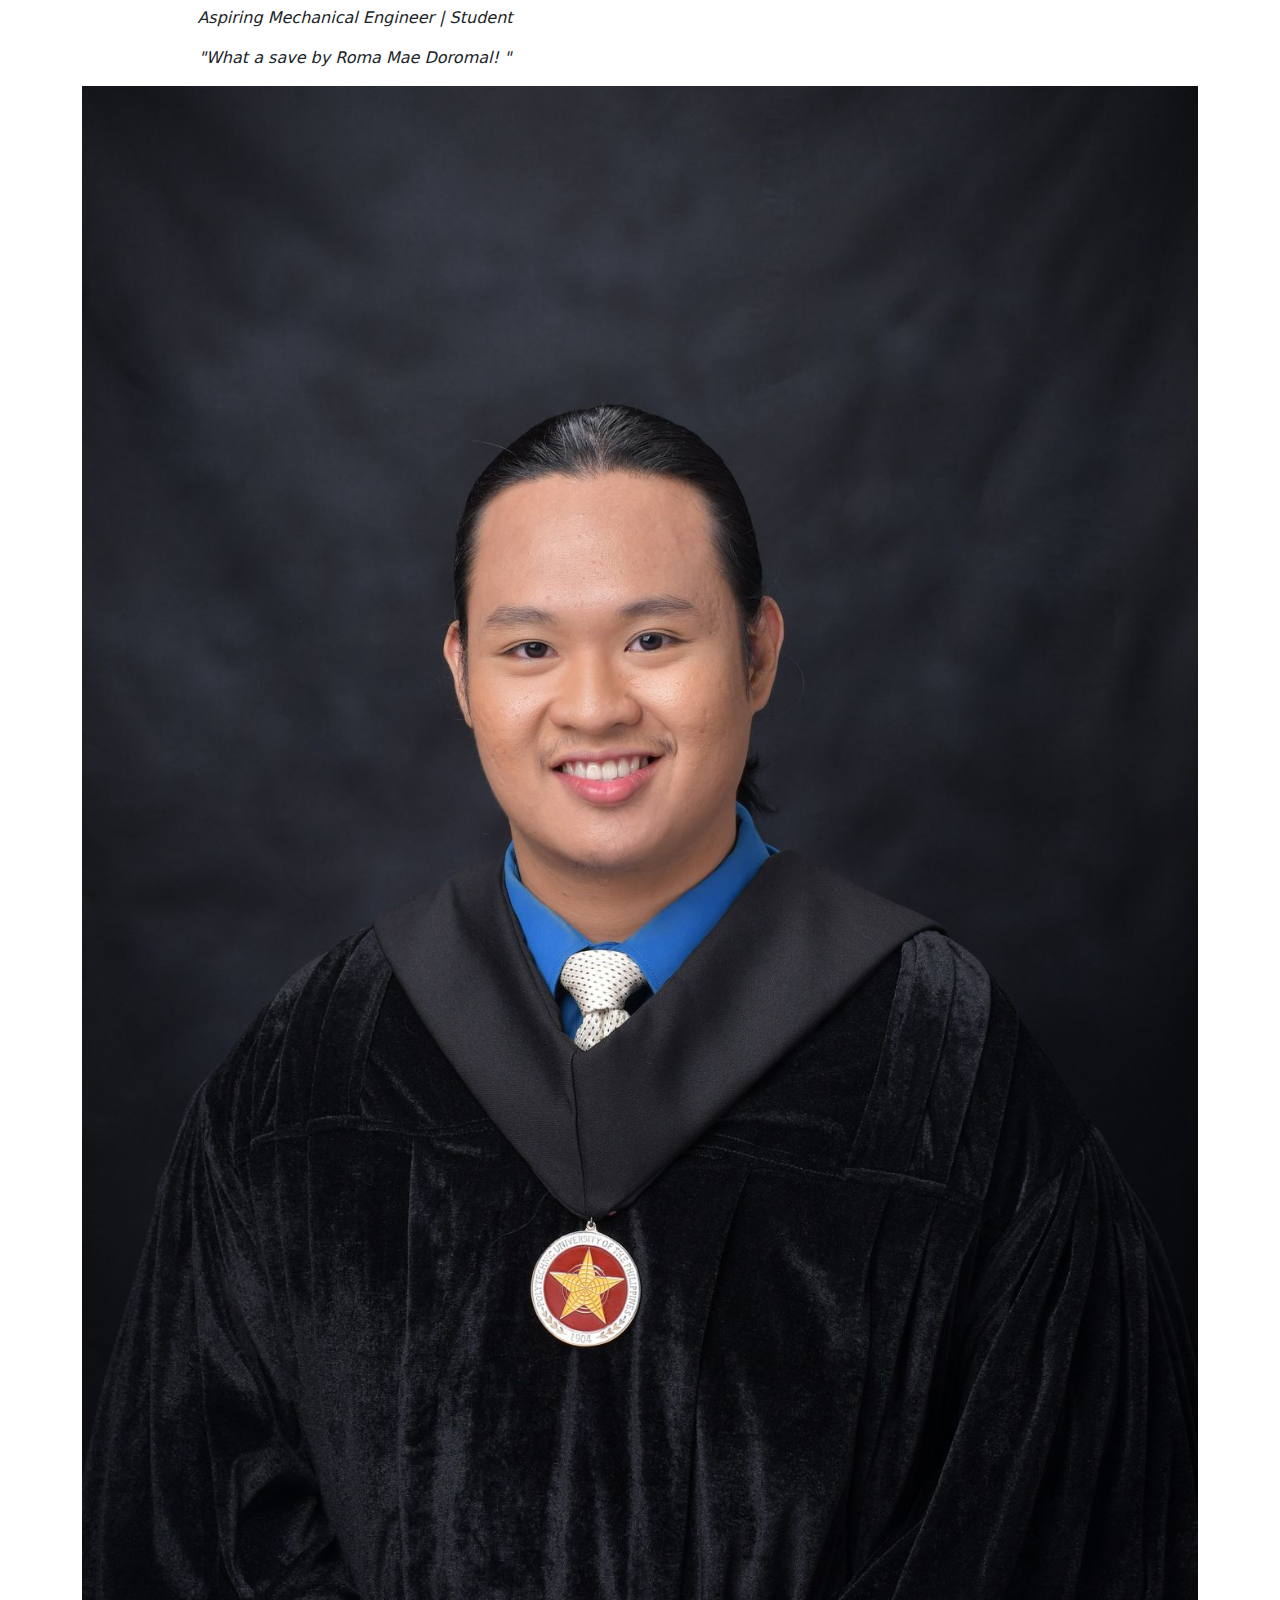
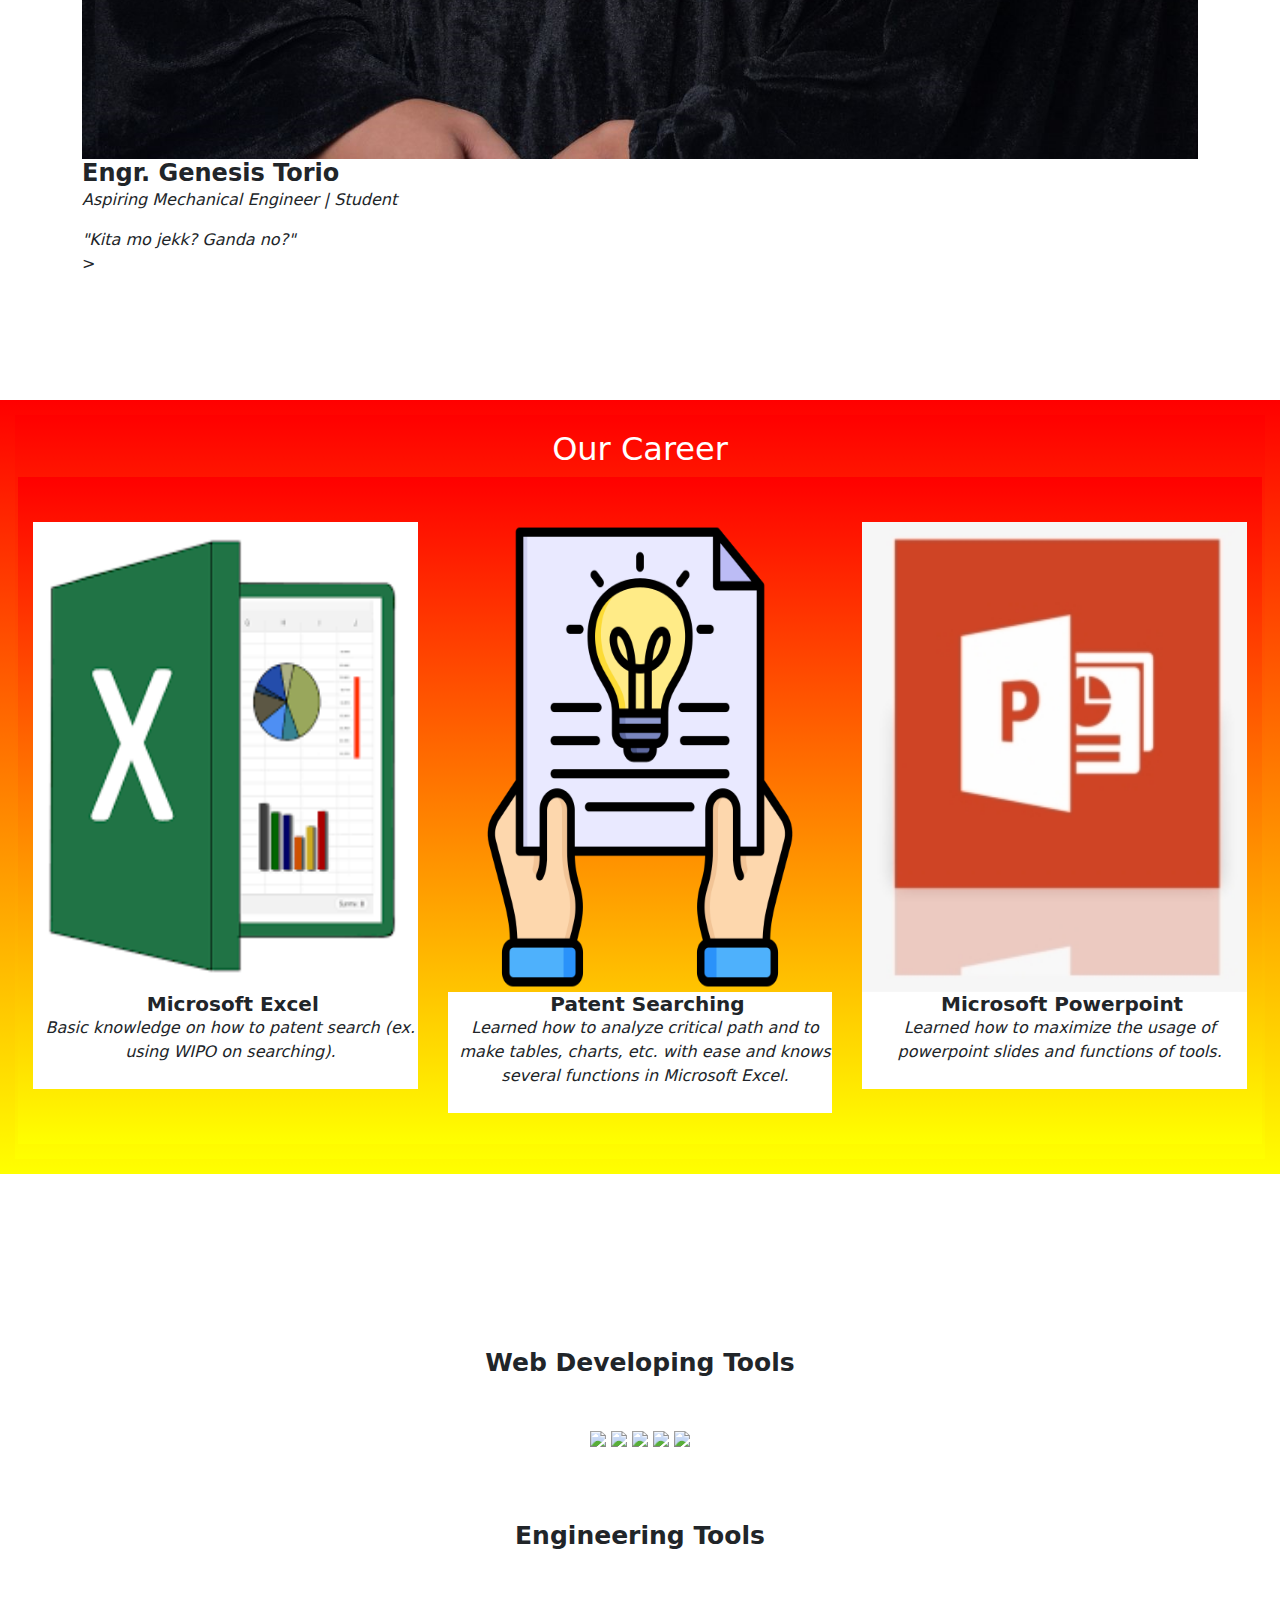
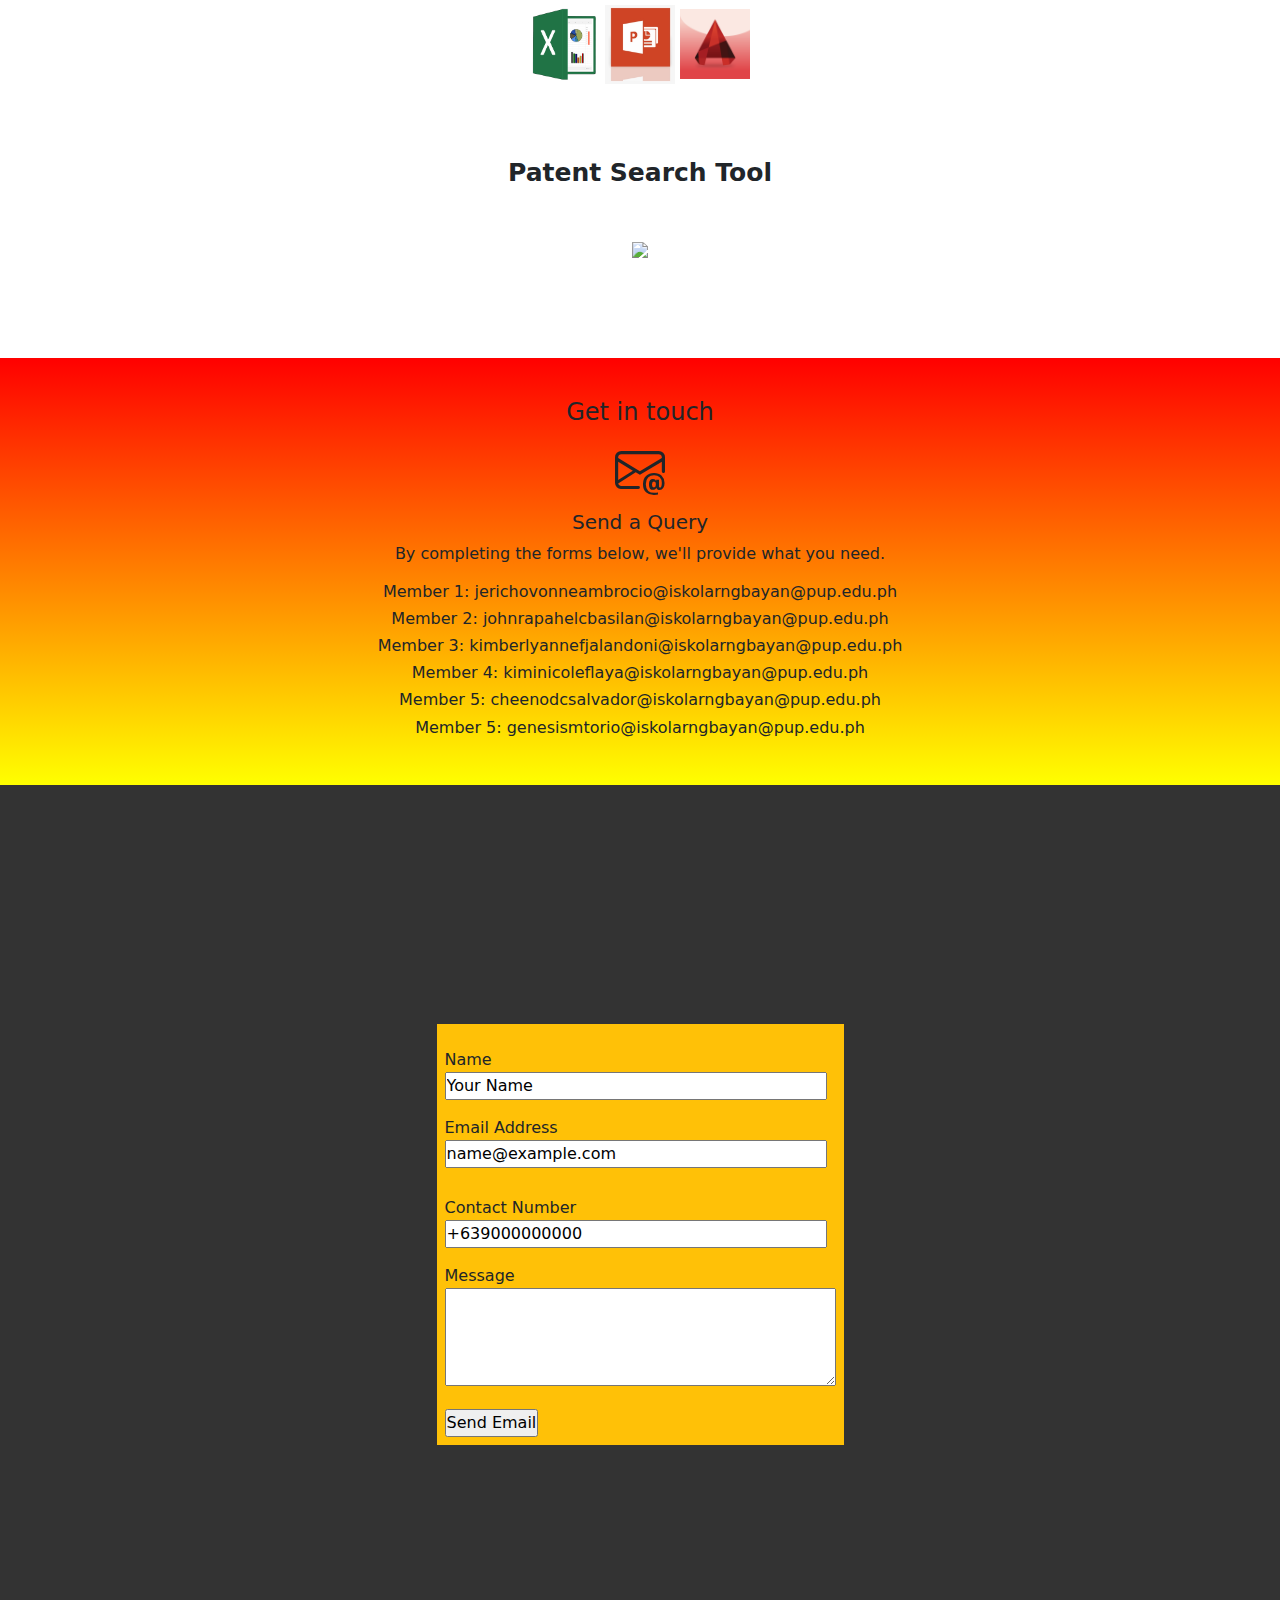
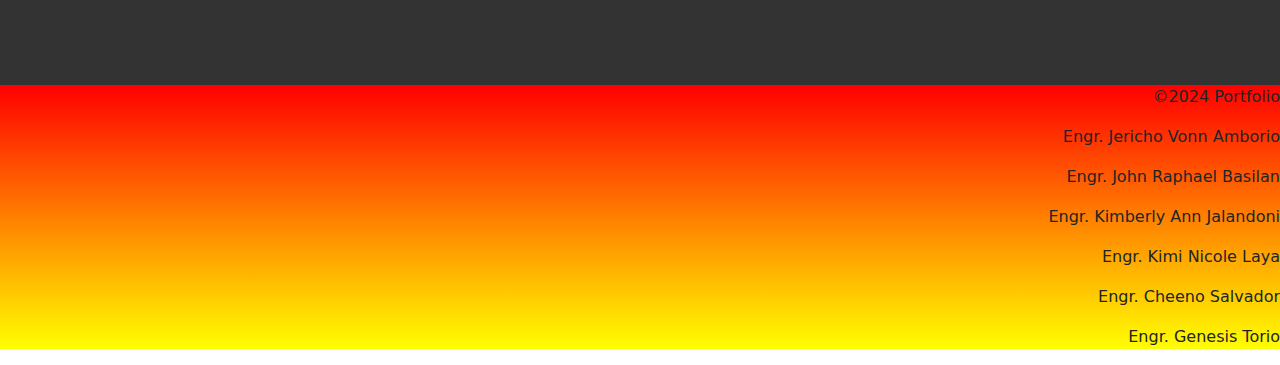
==== commit e95cccd9: "Update index.html" ====
--- a/index.html
+++ b/index.html
@@ -4,7 +4,7 @@
 <meta charset="utf-8">
 <meta name="viewport" content="width=device-width, initial-scale=1">
 <title>Portfolio Group 2</title>
-<link rel="stylesheet" href="index.css">
+<link rel="stylesheet" href="group2.css">
 <link rel="stylesheet" href="https://cdn.jsdelivr.net/npm/bootstrap@5.3.2/dist/css/bootstrap.min.css">
 <script src="https://cdn.jsdelivr.net/npm/@popperjs/core@2.11.8/dist/umd/popper.min.js"></script>
 <script src="https://cdn.jsdelivr.net/npm/bootstrap@5.3.2/dist/js/bootstrap.min.js"></script>
--- a/group2.css
+++ b/group2.css
@@ -0,0 +1,178 @@
+
+*
+{
+    margin: 0;
+    padding: 0;
+}
+body
+{
+    font-family: sans-serif;
+}
+#navbar
+{
+    position: static;
+    top: 0;
+    z-index: 10;
+}
+.navbar
+{
+    background-image: linear-gradient(to right, red , yellow);
+    padding-left: 50px !important;
+}
+.navbar-brand
+{
+    color: #fff !important;
+    font-weight: 600px;
+    font-size: 30px;
+}
+.navbar-nav li
+{
+    padding-right: 30px;
+}
+.navbar-nav li a
+{
+    color: black !important;
+    font-weight: 600px;
+    float: right;
+    text-align: left; 
+    text-transform: uppercase;
+}
+.fa-bars
+{
+    color: #fff;
+    font-size: 30px !important;
+}
+.li a, a:hover
+{
+    background-color: #fff;
+    
+}
+
+
+/*------------group section------------*/
+
+#group
+{
+    background: #fff;
+    padding: 60px 0;
+}
+
+.title
+{
+    text-align: center;
+}
+.background 
+{
+	background: #fff;
+	padding: 4em 0;
+}
+.team 
+{
+	padding: 0 180px;
+}
+
+.team .card 
+{
+	background:none;
+	border: none;
+}
+.team .card-title 
+{
+	font-size: 1.3rem
+	margin-bottom: 0;
+	text-transform: capitalize;
+}
+.team .card-text
+{
+    font-style: italic;
+}
+/*------------body section-----------*/
+#careers
+{ 
+    padding: 80px 0;
+}
+
+.card-img
+{
+    padding-top: 30px;
+    height: 500px;
+}
+.careers
+{
+    background-image: linear-gradient(red, yellow);
+    text-align: center;
+    padding: 15px !important;
+    padding-left: 15px;
+}
+.careers h2
+{
+    color: #fff !important;
+}
+.careers p
+{
+
+    padding-left: 10px;
+    padding top: 10px;
+    background: #fff;
+    text-align: center;
+    padding-bottom: 25px;
+    background-image: #fff;
+    font-style: italic
+}
+.careers h5
+{
+    padding-left: 15px;
+    text-transform: capitalize;
+    background: #fff;
+}
+    
+/*------------tools-----------*/
+#tools
+{
+    background: #fff;
+    padding: 100px 0;
+}
+.title
+{
+    font-size: 25px;
+    font-weight: 400;
+    margin-bottom: 20px;
+    padding-top: 70px;
+}
+.tools-icons img
+{
+    width: 70px; 
+    padding-top: 30px;
+}
+
+/*------------contact------------*/
+
+#contacts
+{
+    padding: 40px 0;
+    background-image: linear-gradient(red, yellow);
+    text-align: center;
+}
+.bi
+{
+    font-size:50px
+}
+
+/*------------forms-----------*/
+
+#forms
+{
+    display: flex;
+    justify-content: center;
+    align-items: center;
+    height: 100vh;
+    background-color: #333;
+}
+
+/*------------footer------------*/
+
+#footer
+{
+    background-image: linear-gradient(red,yellow);
+    text-align: right;
+}
